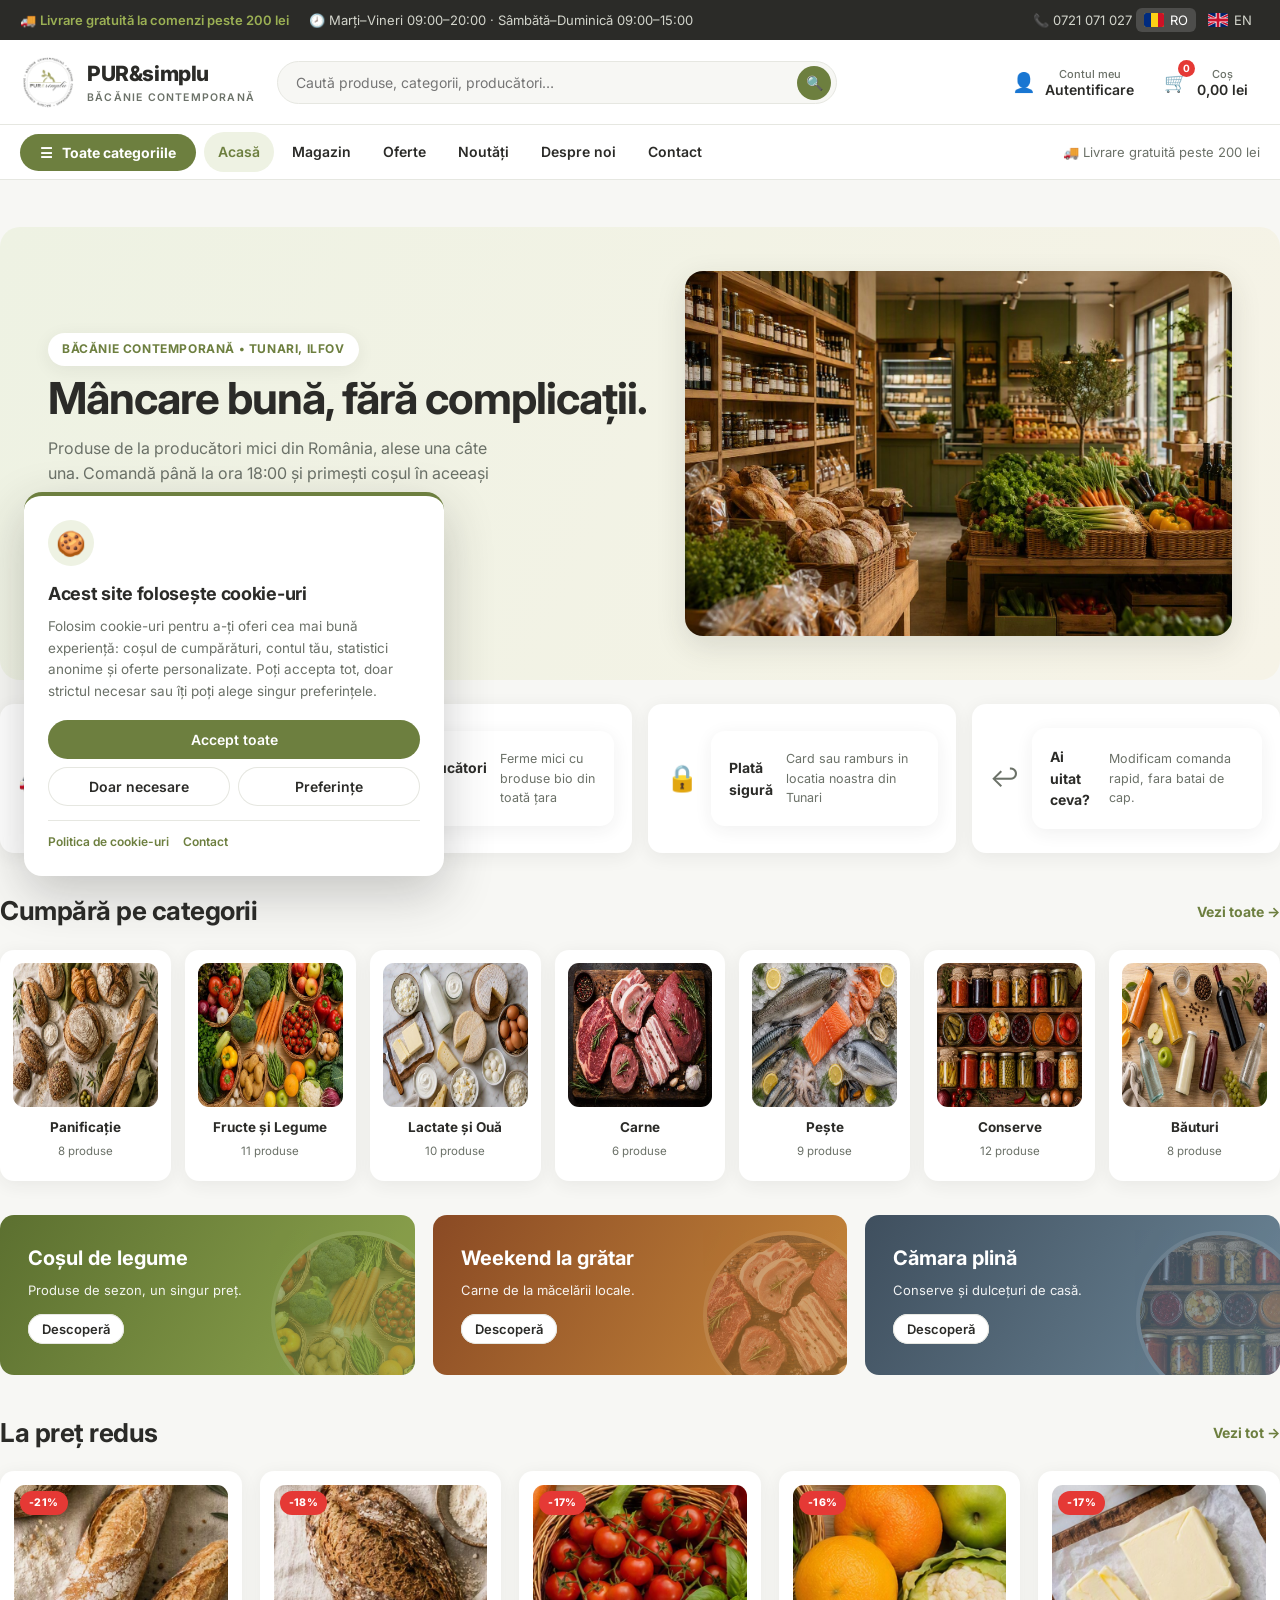
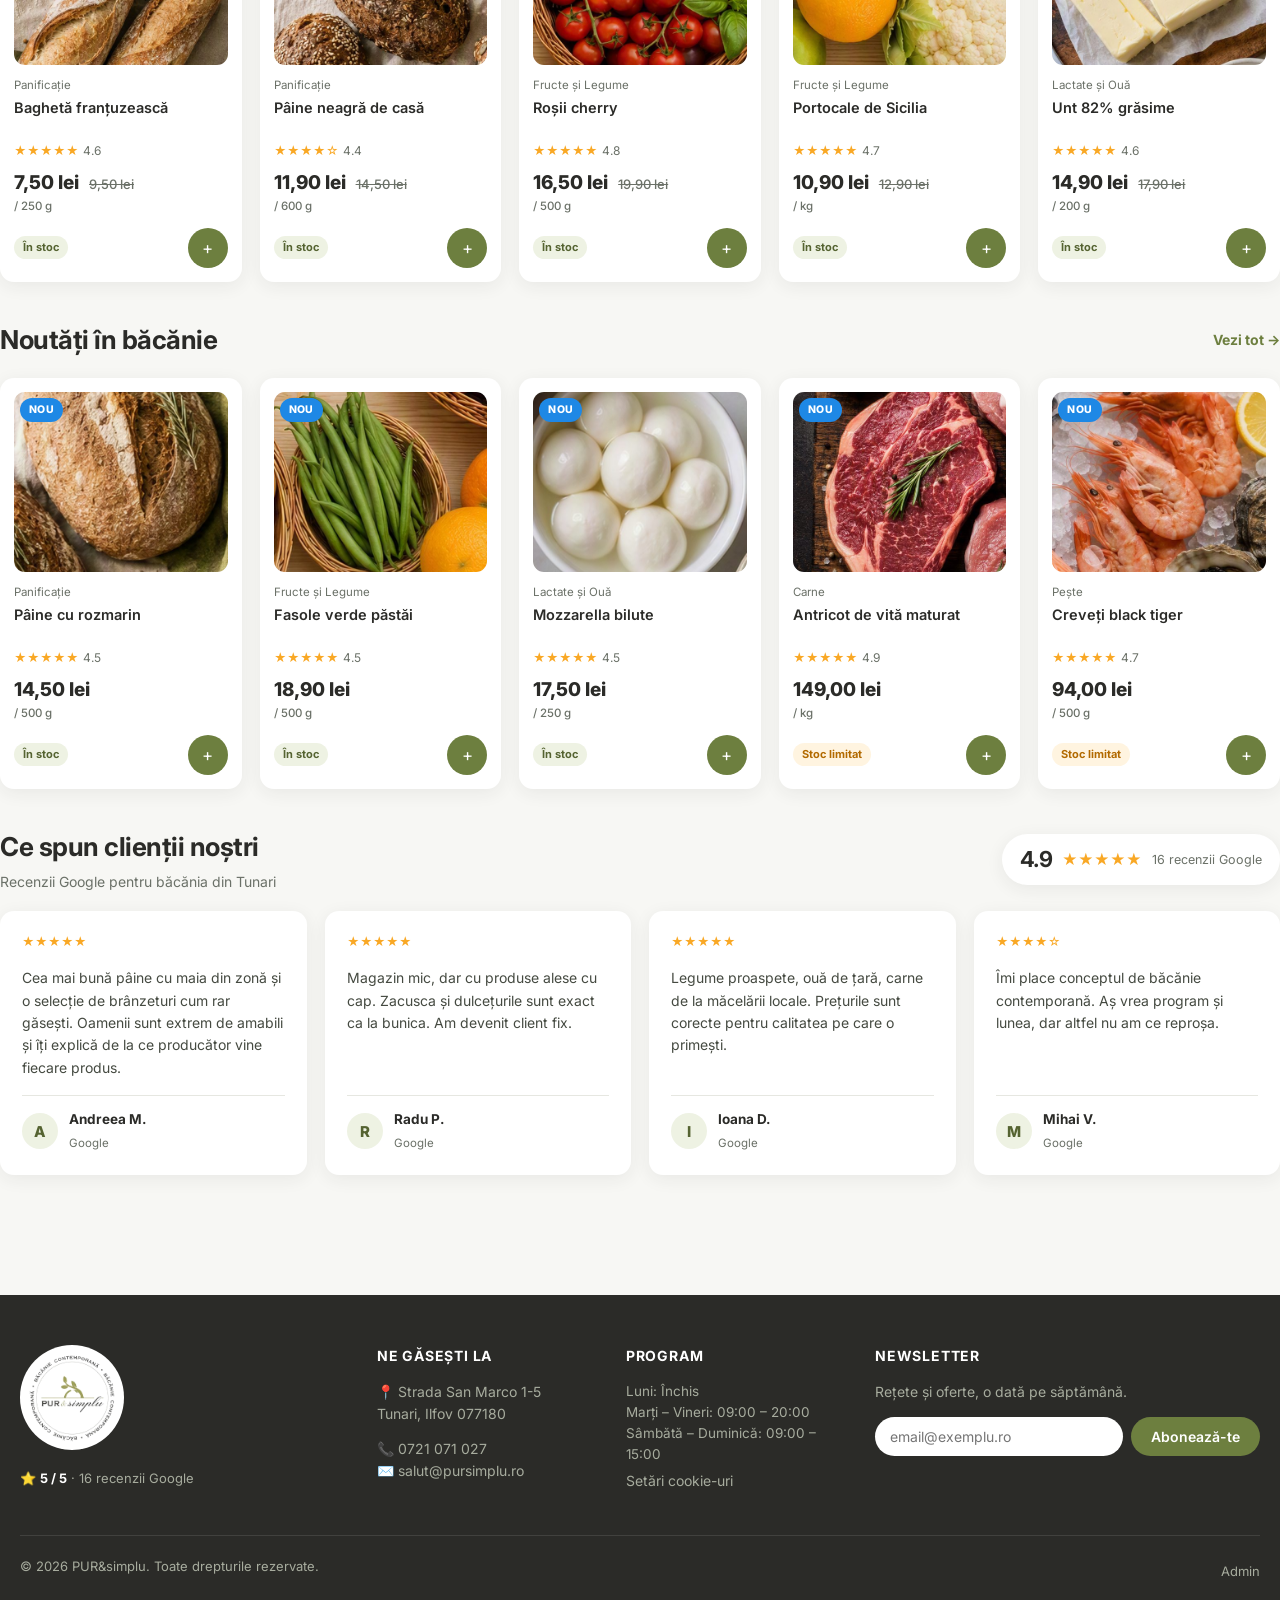
==== index.html @ e945bda8 "Add files via upload" ====
<!DOCTYPE html>
<html lang="ro">
<head>
<meta charset="UTF-8">
<meta name="viewport" content="width=device-width, initial-scale=1">
<title>PUR&simplu – Băcănie Contemporană | Tunari, Ilfov</title>
<meta name="description" content="PUR&simplu – băcănie contemporană din Tunari, Ilfov. Produse de la producători mici din România, livrate proaspăt în aceeași zi.">
<link rel="icon" href="assets/img/logo-sm.png">
<link rel="preconnect" href="https://fonts.googleapis.com">
<link href="https://fonts.googleapis.com/css2?family=Inter:wght@400;500;600;700;800&display=swap" rel="stylesheet">
<link rel="stylesheet" href="assets/css/style.css">
</head>
<body>

<!-- ============ TOPBAR ============ -->
<div class="topbar">
  <div class="container">
    <div class="tb-left">
      <span>🚚 <b data-i18n="tb_ship">Livrare gratuită la comenzi peste 200 lei</b></span>
      <span class="hide-sm">🕗 <span data-i18n="tb_hours">Marți–Vineri 09:00–20:00</span></span>
    </div>
    <div class="lang-switch">
      <span class="hide-sm">📞 <span data-i18n="tb_phone">0721 071 027</span></span>
      <button class="lang-btn active" data-lang="ro" onclick="setLang('ro')"><img class="flag" id="flagRo" alt="RO">RO</button>
      <button class="lang-btn" data-lang="en" onclick="setLang('en')"><img class="flag" id="flagEn" alt="EN">EN</button>
    </div>
  </div>
</div>

<!-- ============ HEADER ============ -->
<header class="site">
  <div class="container head-main">
    <a class="logo" href="#/">
      <img class="mark" src="assets/img/logo.png" alt="PUR&amp;simplu">
      <span>PUR&amp;simplu<small data-i18n="tagline">Băcănie contemporană</small></span>
    </a>
    <div class="search">
      <input id="searchInput" data-i18n-ph="search_ph" placeholder="Caută produse, categorii, producători…">
      <button class="s-ico" onclick="doSearch()">🔍</button>
    </div>
    <div class="head-actions">
      <button class="icon-btn" onclick="openAccount()">
        <span class="ico">👤</span>
        <span><span class="meta" id="accMeta">Contul meu</span><span id="accLabel" data-i18n="login">Autentificare</span></span>
      </button>
      <button class="icon-btn" onclick="toggleCart(true)">
        <span class="ico">🛒</span><span class="badge-count" id="cartCount">0</span>
        <span><span class="meta" data-i18n="cart">Coș</span><span id="cartTotal">0,00 lei</span></span>
      </button>
    </div>
  </div>
  <nav class="nav">
    <div class="container">
      <button class="cat-btn" onclick="toggleMega(event)">☰ <span data-i18n="nav_cats">Toate categoriile</span></button>
      <div class="nav-links">
        <a href="#/" data-i18n="nav_home">Acasă</a>
        <a href="#/shop" data-i18n="nav_shop">Magazin</a>
        <a href="#/shop?tag=sale" data-i18n="nav_offers">Oferte</a>
        <a href="#/shop?tag=new" data-i18n="nav_new">Noutăți</a>
        <a href="#/about" data-i18n="nav_about">Despre noi</a>
        <a href="#/contact" data-i18n="nav_contact">Contact</a>
      </div>
      <span class="free">🚚 <span data-i18n="free_del">Livrare gratuită peste 200 lei</span></span>
    </div>
    <div class="mega hidden" id="megaMenu"></div>
  </nav>
</header>

<!-- ============ MAIN ============ -->
<main id="view"></main>

<!-- ============ FOOTER ============ -->
<footer class="site">
  <div class="container">
    <div class="cols">
      <div>
        <img src="assets/img/logo.png" alt="PUR&amp;simplu" class="foot-logo">

        <p style="font-size:13px">⭐ <b style="color:#fff">5 / 5</b> · 16 <span data-i18n="rev_google">recenzii Google</span></p>
      </div>
      <div>
        <h5 data-i18n="find_us">Ne găsești la</h5>
        <p>📍 Strada San Marco 1-5<br>Tunari, Ilfov 077180</p>
        <p>📞 <a href="tel:0721071027" style="display:inline">0721 071 027</a><br>
           ✉️ <a href="mailto:salut@pursimplu.ro" style="display:inline">salut@pursimplu.ro</a></p>
      </div>
      <div>
        <h5 data-i18n="hours">Program</h5>
        <div id="footHours" style="font-size:13.5px"></div>
        <span><a href="javascript:ckOpen()" data-i18n="ck_manage">Setări cookie-uri</a>
      </div>
      <div>
        <h5 data-i18n="foot_news">Newsletter</h5>
        <p data-i18n="foot_news_p">Rețete și oferte, o dată pe săptămână.</p>
        <div class="news">
          <input id="newsEmail" placeholder="email@exemplu.ro">
          <button class="btn btn-primary" onclick="toast(LANG==='ro'?'Mulțumim! Te-ai abonat.':'Thanks! You are subscribed.','ok')" data-i18n="subscribe">Abonează-te</button>
        </div>
      </div>
    </div>
    <div class="f-bottom">
      <span>© 2026 PUR&amp;simplu. <span data-i18n="rights">Toate drepturile rezervate.</span></span>
      
       <a href="admin.html" data-i18n="admin">Admin</a>
    </div>
  </div>
</footer>

<!-- ============ CART DRAWER ============ -->
<div class="overlay" id="overlay" onclick="toggleCart(false)"></div>
<aside class="drawer" id="cartDrawer">
  <header>
    <h3 data-i18n="cart_title">Coșul tău</h3>
    <button class="x" style="position:static" onclick="toggleCart(false)">✕</button>
  </header>
  <div class="body" id="cartBody"></div>
  <div class="foot" id="cartFoot"></div>
</aside>

<!-- ============ AUTH MODAL ============ -->
<div class="modal" id="authModal">
  <div class="overlay on" onclick="closeAuth()"></div>
  <div class="box">
    <button class="x" onclick="closeAuth()">✕</button>
    <div class="tabs">
      <button id="tabLogin" class="active" onclick="authTab('login')" data-i18n="tab_login">Autentificare</button>
      <button id="tabReg" onclick="authTab('reg')" data-i18n="tab_reg">Cont nou</button>
    </div>
    <div id="authLogin">
      <h3 data-i18n="login_t">Bine ai revenit</h3>
      <p class="sub" data-i18n="login_s">Autentifică-te ca să vezi comenzile.</p>
      <div class="field"><label data-i18n="email">Email</label><input class="inp" id="liEmail" type="email" placeholder="ana@exemplu.ro"></div>
      <div class="field"><label data-i18n="pass">Parolă</label><input class="inp" id="liPass" type="password" placeholder="••••••••"></div>
      <button class="btn btn-primary btn-block" onclick="doLogin()" data-i18n="do_login">Intră în cont</button>
      <div class="hint" data-i18n="demo_hint"></div>
    </div>
    <div id="authReg" class="hidden">
      <h3 data-i18n="reg_t">Cont nou</h3>
      <p class="sub" data-i18n="reg_s">Îți creăm contul în 10 secunde.</p>
      <div class="field"><label data-i18n="name">Nume complet</label><input class="inp" id="rgName"></div>
      <div class="field"><label data-i18n="email">Email</label><input class="inp" id="rgEmail" type="email"></div>
      <div class="grid2">
        <div class="field"><label data-i18n="phone">Telefon</label><input class="inp" id="rgPhone"></div>
        <div class="field"><label data-i18n="pass">Parolă</label><input class="inp" id="rgPass" type="password"></div>
      </div>
      <div class="field"><label data-i18n="address">Adresă completă</label><input class="inp" id="rgAddr"></div>
      <button class="btn btn-primary btn-block" onclick="doRegister()" data-i18n="do_reg">Creează cont</button>
    </div>
  </div>
</div>

<!-- ============ COOKIE CONSENT (GDPR) ============ -->
<div class="cookie-card" id="cookieCard">
  <div class="ck-ico">🍪</div>
  <h4 data-i18n="ck_title">Acest site folosește cookie-uri</h4>
  <p data-i18n="ck_text">Folosim cookie-uri pentru a-ți oferi cea mai bună experiență.</p>
  <div class="ck-actions">
    <button class="btn btn-primary btn-block" onclick="ckAcceptAll()" data-i18n="ck_accept">Accept toate</button>
    <div class="ck-row">
      <button class="btn btn-outline" onclick="ckRejectAll()" data-i18n="ck_reject">Doar necesare</button>
      <button class="btn btn-outline" onclick="ckPrefs()" data-i18n="ck_settings">Preferințe</button>
    </div>
  </div>
  <div class="ck-links">
    <a href="#/about" data-i18n="ck_policy">Politica de cookie-uri</a>
    <a href="#/contact" data-i18n="contact_us">Contact</a>
  </div>
</div>

<div class="ck-prefs" id="ckPrefs">
  <div class="ck-ico">⚙️</div>
  <h4 data-i18n="ck_settings">Preferințe</h4>
  <p data-i18n="ck_text"></p>
  <div class="ck-opt">
    <div><b data-i18n="ck_nec">Strict necesare</b><p data-i18n="ck_nec_d"></p></div>
    <span class="ck-always" data-i18n="ck_always">Mereu active</span>
  </div>
  <div class="ck-opt">
    <div><b data-i18n="ck_ana">Analitice</b><p data-i18n="ck_ana_d"></p></div>
    <label class="sw"><input type="checkbox" id="ckAna"><i></i></label>
  </div>
  <div class="ck-opt">
    <div><b data-i18n="ck_mkt">Marketing</b><p data-i18n="ck_mkt_d"></p></div>
    <label class="sw"><input type="checkbox" id="ckMkt"><i></i></label>
  </div>
  <div class="ck-actions" style="margin-top:18px">
    <button class="btn btn-primary btn-block" onclick="ckSavePrefs()" data-i18n="ck_save">Salvează preferințele</button>
    <div class="ck-row">
      <button class="btn btn-outline" onclick="ckRejectAll()" data-i18n="ck_reject">Doar necesare</button>
      <button class="btn btn-outline" onclick="ckAcceptAll()" data-i18n="ck_accept">Accept toate</button>
    </div>
  </div>
</div>

<button class="ck-fab" id="ckFab" onclick="ckOpen()" title="Setări cookie-uri">🍪</button>

<div class="toast-wrap" id="toasts"></div>

<script src="assets/js/data.js"></script>
<script src="assets/js/i18n.js"></script>
<script src="assets/js/app.js"></script>
</body>
</html>
---- assets/css/style.css ----
/* ===== PUR&simplu – Băcănie Contemporană ===== */
:root{
  --green:#6d7f3f; --green-d:#556331; --green-l:#eef2e3;
  --lime:#9bb054; --amber:#f9a825; --red:#e53935; --blue:#1e88e5;
  --ink:#2b2b28; --muted:#6b7168; --line:#e6e7e1; --bg:#f7f7f4; --white:#fff;
  --radius:14px; --shadow:0 4px 18px rgba(43,43,40,.07);
  --shadow-h:0 10px 30px rgba(43,43,40,.13);
  --ff:'Inter',-apple-system,'Segoe UI',Roboto,Arial,sans-serif;
}
*{box-sizing:border-box}
html,body{margin:0;padding:0}
body{font-family:var(--ff);color:var(--ink);background:var(--bg);font-size:15px;line-height:1.55}
a{color:inherit;text-decoration:none}
img{max-width:100%}
button,input,select,textarea{font-family:inherit;font-size:14px}
.container{max-width:1280px;margin:0 auto;padding:0 20px}
.hidden{display:none !important}

/* ---------- Buttons ---------- */
.btn{display:inline-flex;align-items:center;justify-content:center;gap:8px;border:0;cursor:pointer;
  padding:11px 20px;border-radius:40px;font-weight:600;font-size:14px;transition:.18s;white-space:nowrap}
.btn-primary{background:var(--green);color:#fff}
.btn-primary:hover{background:var(--green-d)}
.btn-dark{background:var(--ink);color:#fff}
.btn-dark:hover{background:#000}
.btn-outline{background:#fff;color:var(--ink);box-shadow:inset 0 0 0 1px var(--line)}
.btn-outline:hover{box-shadow:inset 0 0 0 1px var(--green);color:var(--green)}
.btn-ghost{background:transparent;color:var(--muted);padding:8px 12px}
.btn-ghost:hover{color:var(--green)}
.btn-danger{background:#fdeaea;color:var(--red)}
.btn-danger:hover{background:var(--red);color:#fff}
.btn-sm{padding:7px 14px;font-size:13px}
.btn-block{width:100%}
.btn:disabled{opacity:.5;cursor:not-allowed}

/* ---------- Topbar ---------- */
.topbar{background:var(--ink);color:#d3d5cc;font-size:13px}
.topbar .container{display:flex;align-items:center;justify-content:space-between;height:40px;gap:16px}
.topbar .tb-left{display:flex;gap:20px;align-items:center}
.topbar b{color:var(--lime);font-weight:600}
.lang-switch{display:flex;gap:4px;align-items:center}
.lang-btn{background:transparent;border:0;color:#d3d5cc;cursor:pointer;padding:4px 8px;border-radius:6px;
  display:flex;align-items:center;gap:6px;font-size:13px}
.lang-btn:hover{background:rgba(255,255,255,.1);color:#fff}
.lang-btn.active{background:rgba(255,255,255,.16);color:#fff}
.flag{width:20px;height:14px;border-radius:2px;display:inline-block;object-fit:cover}
.hide-sm{display:inline}

/* ---------- Header ---------- */
header.site{background:#fff;position:sticky;top:0;z-index:60;box-shadow:0 1px 0 var(--line)}
.head-main{display:flex;align-items:center;gap:22px;height:84px}
.logo{display:flex;align-items:center;gap:11px;font-weight:800;font-size:21px;letter-spacing:-.4px}
.logo img.mark{width:56px;height:56px;border-radius:50%;background:#fff;object-fit:contain;padding:2px}
.logo small{display:block;font-size:10.5px;font-weight:600;color:var(--muted);letter-spacing:1.2px;text-transform:uppercase}
.search{flex:1;position:relative;max-width:560px}
.search input{width:100%;padding:12px 44px 12px 18px;border:1px solid var(--line);border-radius:40px;background:var(--bg);outline:0}
.search input:focus{border-color:var(--green);background:#fff}
.search .s-ico{position:absolute;right:6px;top:5px;width:34px;height:34px;border-radius:50%;background:var(--green);
  color:#fff;border:0;cursor:pointer}
.head-actions{display:flex;align-items:center;gap:6px;margin-left:auto}
.icon-btn{position:relative;background:transparent;border:0;cursor:pointer;padding:9px 12px;border-radius:10px;
  display:flex;align-items:center;gap:9px;color:var(--ink);font-weight:600}
.icon-btn:hover{background:var(--green-l);color:var(--green)}
.icon-btn .ico{font-size:19px}
.badge-count{position:absolute;top:2px;left:26px;background:var(--red);color:#fff;font-size:10px;font-weight:700;
  min-width:17px;height:17px;border-radius:9px;display:grid;place-items:center;padding:0 4px}
.head-actions .meta{font-size:11px;color:var(--muted);font-weight:500;display:block}

/* ---------- Nav ---------- */
.nav{border-top:1px solid var(--line);background:#fff;position:relative}
.nav .container{display:flex;align-items:center;gap:8px;height:54px}
.cat-btn{background:var(--green);color:#fff;border:0;border-radius:40px;padding:10px 20px;font-weight:700;cursor:pointer;
  display:flex;align-items:center;gap:9px}
.nav-links{display:flex;gap:4px;overflow:auto;scrollbar-width:none}
.nav-links::-webkit-scrollbar{display:none}
.nav-links a{padding:9px 14px;border-radius:40px;font-weight:600;color:var(--ink);font-size:14px;white-space:nowrap}
.nav-links a:hover,.nav-links a.active{background:var(--green-l);color:var(--green)}
.nav .free{margin-left:auto;font-size:13px;color:var(--muted);white-space:nowrap}
.mega{position:absolute;left:20px;top:100%;background:#fff;border:1px solid var(--line);border-radius:var(--radius);
  box-shadow:var(--shadow-h);padding:10px;width:300px;z-index:70;margin-top:4px}
.mega a{display:flex;align-items:center;gap:12px;padding:8px 10px;border-radius:10px;font-weight:600}
.mega a:hover{background:var(--green-l);color:var(--green)}
.mega .emo{width:40px;height:40px;border-radius:9px;overflow:hidden;flex:0 0 auto}
.mega .emo img{width:100%;height:100%;object-fit:cover}

/* ---------- Hero ---------- */
.hero{background:linear-gradient(115deg,#eef2e3 0%,#f6f3e7 100%);border-radius:20px;margin-top:22px;
  display:grid;grid-template-columns:1.05fr .95fr;align-items:center;gap:32px;padding:44px 48px}
.hero h1{font-size:44px;line-height:1.1;margin:8px 0 14px;letter-spacing:-1px}
.hero p{color:var(--muted);font-size:16px;max-width:460px;margin:0 0 24px}
.hero .kicker{display:inline-block;background:#fff;color:var(--green);font-weight:700;font-size:12px;
  padding:7px 14px;border-radius:40px;letter-spacing:.6px;text-transform:uppercase;box-shadow:var(--shadow)}
.hero-art img{width:100%;border-radius:18px;box-shadow:var(--shadow-h);display:block;object-fit:cover;aspect-ratio:3/2}
.usp{display:grid;grid-template-columns:repeat(4,1fr);gap:16px;margin:24px 0}
.usp div{background:#fff;border-radius:var(--radius);padding:18px;display:flex;gap:13px;align-items:center;box-shadow:var(--shadow)}
.usp .e{font-size:26px}
.usp b{display:block;font-size:14px}
.usp span{font-size:12.5px;color:var(--muted)}

/* ---------- Sections ---------- */
.sec-head{display:flex;align-items:center;justify-content:space-between;gap:16px;margin:38px 0 18px;flex-wrap:wrap}
.sec-head h2{font-size:26px;margin:0;letter-spacing:-.5px}
.sec-head a{color:var(--green);font-weight:700;font-size:14px}
.cat-grid{display:grid;grid-template-columns:repeat(7,1fr);gap:14px}
.cat-card{background:#fff;border-radius:var(--radius);padding:12px 12px 18px;text-align:center;box-shadow:var(--shadow);
  cursor:pointer;transition:.18s;border:1px solid transparent}
.cat-card:hover{transform:translateY(-4px);box-shadow:var(--shadow-h);border-color:var(--lime)}
.cat-card .e{display:block;width:100%;aspect-ratio:1;border-radius:11px;overflow:hidden;margin-bottom:10px}
.cat-card .e img{width:100%;height:100%;object-fit:cover;transition:.35s}
.cat-card:hover .e img{transform:scale(1.07)}
.cat-card b{font-size:13.5px;display:block}
.cat-card span{font-size:11.5px;color:var(--muted)}

/* ---------- Product cards ---------- */
.prod-grid{display:grid;grid-template-columns:repeat(5,1fr);gap:18px}
.prod{background:#fff;border-radius:var(--radius);padding:14px;box-shadow:var(--shadow);position:relative;
  display:flex;flex-direction:column;transition:.18s}
.prod:hover{box-shadow:var(--shadow-h);transform:translateY(-3px)}
.prod .thumb{border-radius:11px;height:180px;overflow:hidden;margin-bottom:12px;cursor:pointer;background:var(--bg)}
.prod .thumb img{width:100%;height:100%;object-fit:cover;transition:.35s}
.prod:hover .thumb img{transform:scale(1.06)}
.prod .tag{position:absolute;top:20px;left:20px;font-size:10.5px;font-weight:800;padding:4px 9px;border-radius:30px;
  text-transform:uppercase;letter-spacing:.4px;color:#fff;z-index:2}
.tag.sale{background:var(--red)}.tag.new{background:var(--blue)}.tag.bio{background:var(--green)}
.prod .cat-lbl{font-size:11.5px;color:var(--muted)}
.prod h3{font-size:14.5px;margin:3px 0 6px;font-weight:600;line-height:1.35;cursor:pointer;min-height:38px}
.prod h3:hover{color:var(--green)}
.stars{color:var(--amber);font-size:12px;margin-bottom:8px}
.stars span{color:var(--muted);margin-left:4px}
.price{font-size:19px;font-weight:800;color:var(--ink)}
.price .old{font-size:13px;color:var(--muted);text-decoration:line-through;font-weight:500;margin-left:6px}
.price .unit{font-size:11.5px;color:var(--muted);font-weight:500}
.prod .row{display:flex;align-items:center;justify-content:space-between;gap:10px;margin-top:auto;padding-top:12px}
.stock-pill{font-size:11px;font-weight:700;padding:3px 9px;border-radius:20px}
.st-in{background:var(--green-l);color:var(--green-d)}
.st-low{background:#fff4e0;color:#b26a00}
.st-out{background:#fdeaea;color:var(--red)}
.add-btn{width:40px;height:40px;border-radius:50%;background:var(--green);color:#fff;border:0;cursor:pointer;font-size:17px;
  display:grid;place-items:center;transition:.18s;flex:0 0 auto}
.add-btn:hover{background:var(--green-d);transform:scale(1.08)}
.add-btn:disabled{background:#d7dbd2;cursor:not-allowed;transform:none}

/* ---------- Banner strip ---------- */
.banners{display:grid;grid-template-columns:repeat(3,1fr);gap:18px;margin-top:34px}
.bann{border-radius:var(--radius);padding:28px;color:#fff;position:relative;overflow:hidden;min-height:160px}
.bann h4{margin:0 0 6px;font-size:20px}
.bann p{margin:0 0 14px;font-size:13px;opacity:.92}
.bann img.be{position:absolute;right:-26px;bottom:-26px;width:170px;height:170px;object-fit:cover;
  border-radius:50%;opacity:.32;border:4px solid rgba(255,255,255,.3)}
.b1{background:linear-gradient(120deg,#5c7030,#8fa64f)}
.b2{background:linear-gradient(120deg,#8a4a24,#c98a3c)}
.b3{background:linear-gradient(120deg,#3f4f5e,#6d8798)}

/* ---------- Page layout / shop ---------- */
.page{padding:26px 0 60px}
.crumbs{font-size:13px;color:var(--muted);margin:16px 0}
.crumbs a:hover{color:var(--green)}
.shop-layout{display:grid;grid-template-columns:260px 1fr;gap:26px;align-items:start}
.panel{background:#fff;border-radius:var(--radius);box-shadow:var(--shadow);padding:20px}
.panel h4{margin:0 0 14px;font-size:15px}
.filter-list label{display:flex;align-items:center;gap:9px;padding:7px 0;font-size:14px;cursor:pointer;color:#454a41}
.filter-list label:hover{color:var(--green)}
.filter-list input{accent-color:var(--green)}
.toolbar{display:flex;align-items:center;justify-content:space-between;gap:12px;background:#fff;border-radius:var(--radius);
  padding:13px 18px;box-shadow:var(--shadow);margin-bottom:14px;flex-wrap:wrap}
.toolbar select,.inp{padding:9px 12px;border:1px solid var(--line);border-radius:9px;outline:0;background:#fff}
.inp:focus,select:focus{border-color:var(--green)}
.field{margin-bottom:14px}
.field label{display:block;font-size:13px;font-weight:600;margin-bottom:6px}
.field .inp{width:100%}
.grid2{display:grid;grid-template-columns:1fr 1fr;gap:14px}
.grid3{display:grid;grid-template-columns:repeat(3,1fr);gap:14px}
.empty{text-align:center;padding:60px 20px;color:var(--muted)}
.empty .e{font-size:60px;display:block;margin-bottom:12px}
.vch-card{border:2px dashed var(--green);border-radius:14px;padding:18px;text-align:center}

/* active filter chips */
.chips-bar{display:flex;align-items:center;gap:8px;flex-wrap:wrap;margin-bottom:16px}
.cb-lbl{font-size:12.5px;color:var(--muted);font-weight:600}
.fchip{background:var(--green-l);color:var(--green-d);border:0;border-radius:30px;padding:6px 12px;font-size:12.5px;
  font-weight:700;cursor:pointer;display:inline-flex;align-items:center;gap:7px;transition:.15s}
.fchip:hover{background:var(--green);color:#fff}
.fchip i{font-style:normal;font-size:11px;opacity:.75}
.fchip.clear{background:transparent;color:var(--muted);box-shadow:inset 0 0 0 1px var(--line)}
.fchip.clear:hover{color:var(--red);box-shadow:inset 0 0 0 1px var(--red)}

/* ---------- Drawer (cart) ---------- */
.overlay{position:fixed;inset:0;background:rgba(43,43,40,.45);z-index:155;opacity:0;pointer-events:none;transition:.25s}
.overlay.on{opacity:1;pointer-events:auto}
.drawer{position:fixed;top:0;right:0;height:100%;width:420px;max-width:92vw;background:#fff;z-index:160;
  transform:translateX(102%);transition:.28s cubic-bezier(.4,0,.2,1);display:flex;flex-direction:column}
.drawer.on{transform:none}
.drawer header{padding:18px 20px;border-bottom:1px solid var(--line);display:flex;align-items:center;justify-content:space-between}
.drawer header h3{margin:0;font-size:18px}
.drawer .body{flex:1;overflow:auto;padding:16px 20px}
.drawer .foot{border-top:1px solid var(--line);padding:18px 20px;background:#fff}
.ci{display:flex;gap:12px;padding:12px 0;border-bottom:1px solid var(--line)}
.ci .th{width:60px;height:60px;border-radius:10px;overflow:hidden;flex:0 0 auto;background:var(--bg)}
.ci .th img{width:100%;height:100%;object-fit:cover}
.ci b{font-size:14px;font-weight:600;display:block}
.ci .p{color:var(--green-d);font-weight:700;font-size:14px}
.qty{display:inline-flex;align-items:center;border:1px solid var(--line);border-radius:30px;overflow:hidden}
.qty button{width:28px;height:28px;border:0;background:#fff;cursor:pointer;color:var(--ink);font-size:15px}
.qty button:hover{background:var(--green-l);color:var(--green)}
.qty span{width:30px;text-align:center;font-weight:700;font-size:13px}
.sum-row{display:flex;justify-content:space-between;padding:5px 0;font-size:14px;color:var(--muted)}
.sum-row.total{font-size:19px;font-weight:800;color:var(--ink);border-top:1px solid var(--line);margin-top:8px;padding-top:12px}
.sum-row.disc{color:var(--green);font-weight:600}
.voucher-box{display:flex;gap:8px;margin-bottom:12px}
.voucher-box .inp{flex:1;text-transform:uppercase}
.vch-on{background:var(--green-l);color:var(--green-d);padding:9px 13px;border-radius:9px;font-size:13px;font-weight:600;
  display:flex;justify-content:space-between;align-items:center;margin-bottom:12px;gap:8px}
.vch-on button{background:0;border:0;cursor:pointer;color:var(--red);font-weight:700}

/* ---------- Modal ---------- */
.modal{position:fixed;inset:0;z-index:170;display:none;place-items:center;padding:20px;overflow:auto}
.modal.on{display:grid}
.modal > .overlay{z-index:1;grid-area:1/1}
.modal .box{background:#fff;border-radius:18px;width:100%;max-width:460px;padding:28px;box-shadow:var(--shadow-h);
  position:relative;z-index:2;grid-area:1/1;justify-self:center;align-self:center;margin:auto}
.modal .box.wide{max-width:820px}
.modal .box h3{margin:0 0 4px;font-size:22px}
.modal .box .sub{color:var(--muted);font-size:13.5px;margin-bottom:20px}
.x{position:absolute;top:14px;right:14px;background:var(--bg);border:0;width:32px;height:32px;border-radius:50%;cursor:pointer;font-size:15px;z-index:3}
.tabs{display:flex;gap:6px;background:var(--bg);padding:5px;border-radius:40px;margin-bottom:20px}
.tabs button{flex:1;border:0;background:transparent;padding:9px;border-radius:40px;cursor:pointer;font-weight:700;color:var(--muted)}
.tabs button.active{background:#fff;color:var(--green);box-shadow:var(--shadow)}
.hint{font-size:12.5px;color:var(--muted);background:var(--bg);padding:10px 12px;border-radius:9px;margin-top:14px}

/* ---------- Tables ---------- */
table.tb{width:100%;border-collapse:collapse;font-size:13.5px}
table.tb th{text-align:left;padding:11px 12px;color:var(--muted);font-size:11.5px;text-transform:uppercase;letter-spacing:.5px;
  border-bottom:1px solid var(--line);white-space:nowrap}
table.tb td{padding:12px;border-bottom:1px solid var(--line);vertical-align:middle}
table.tb tr:hover td{background:#fafbf8}
.chip{font-size:11.5px;font-weight:700;padding:4px 11px;border-radius:30px;display:inline-block;white-space:nowrap}
.c-new{background:#e3f2fd;color:#1565c0}
.c-prep{background:#fff4e0;color:#b26a00}
.c-ship{background:#ede7f6;color:#5e35b1}
.c-done{background:var(--green-l);color:var(--green-d)}
.c-cancel{background:#fdeaea;color:var(--red)}
.tbl-scroll{overflow-x:auto}
.mini-thumbs{display:inline-flex;gap:3px;vertical-align:middle}
.mini-thumbs img{width:28px;height:28px;border-radius:6px;object-fit:cover;border:1px solid var(--line)}
.row-thumb{display:inline-block;width:34px;height:34px;border-radius:7px;overflow:hidden;vertical-align:middle;margin-right:8px}
.row-thumb img{width:100%;height:100%;object-fit:cover}

/* ---------- Admin ---------- */
.admin-wrap{display:grid;grid-template-columns:238px 1fr;min-height:100vh;background:var(--bg)}
.side{background:var(--ink);color:#b6bbae;padding:22px 14px;position:sticky;top:0;height:100vh;overflow:auto}
.side .brand{display:flex;align-items:center;gap:10px;color:#fff;font-weight:800;font-size:17px;padding:0 8px 20px;
  border-bottom:1px solid rgba(255,255,255,.1);margin-bottom:16px}
.side a{display:flex;align-items:center;gap:11px;padding:11px 13px;border-radius:10px;font-weight:600;font-size:14px;margin-bottom:3px;cursor:pointer}
.side a:hover{background:rgba(255,255,255,.08);color:#fff}
.side a.active{background:var(--green);color:#fff}
.side .sep{font-size:10.5px;text-transform:uppercase;letter-spacing:1px;color:#7d8276;padding:16px 13px 7px}
.admin-main{padding:26px 30px 60px}
.admin-top{display:flex;align-items:center;justify-content:space-between;margin-bottom:24px;gap:16px;flex-wrap:wrap}
.admin-top h1{margin:0;font-size:25px;letter-spacing:-.5px}
.admin-top p{margin:3px 0 0;color:var(--muted);font-size:13.5px}
.stats{display:grid;grid-template-columns:repeat(4,1fr);gap:16px;margin-bottom:24px}
.stat{background:#fff;border-radius:var(--radius);padding:20px;box-shadow:var(--shadow);display:flex;gap:14px;align-items:center}
.stat .e{width:48px;height:48px;border-radius:12px;display:grid;place-items:center;font-size:22px;background:var(--green-l)}
.stat b{display:block;font-size:24px;letter-spacing:-.5px}
.stat span{font-size:12.5px;color:var(--muted)}
.card{background:#fff;border-radius:var(--radius);box-shadow:var(--shadow);padding:20px;margin-bottom:20px}
.card .ch{display:flex;align-items:center;justify-content:space-between;margin-bottom:14px;gap:12px;flex-wrap:wrap}
.card .ch h3{margin:0;font-size:17px}
.mini-in{padding:8px 12px;border:1px solid var(--line);border-radius:9px;outline:0;min-width:200px}
.bars{display:flex;align-items:flex-end;gap:10px;height:170px;padding-top:10px}
.bars div{flex:1;background:linear-gradient(180deg,var(--lime),var(--green));border-radius:7px 7px 0 0;position:relative;min-height:4px}
.bars div span{position:absolute;bottom:-22px;left:0;right:0;text-align:center;font-size:11px;color:var(--muted)}
.bars div i{position:absolute;top:-19px;left:0;right:0;text-align:center;font-size:11px;font-weight:700;font-style:normal}
.oe-thumb{width:40px;height:40px;border-radius:8px;overflow:hidden;display:inline-block;vertical-align:middle;background:var(--bg);flex:0 0 auto}
.oe-thumb img{width:100%;height:100%;object-fit:cover}
.oe-add{display:grid;grid-template-columns:1fr 90px auto;gap:8px;align-items:end;background:var(--bg);
  padding:14px;border-radius:12px;margin-top:14px}

/* ---------- Toast ---------- */
.toast-wrap{position:fixed;bottom:22px;left:50%;transform:translateX(-50%);z-index:200;display:flex;flex-direction:column;gap:9px;align-items:center}
.toast{background:var(--ink);color:#fff;padding:13px 22px;border-radius:40px;box-shadow:var(--shadow-h);font-size:14px;font-weight:600;
  animation:pop .3s ease}
.toast.ok{background:var(--green)}.toast.err{background:var(--red)}
@keyframes pop{from{opacity:0;transform:translateY(14px)}to{opacity:1;transform:none}}

/* ---------- Product detail ---------- */
.pd{display:grid;grid-template-columns:1fr 1fr;gap:34px;background:#fff;border-radius:var(--radius);padding:30px;box-shadow:var(--shadow)}
.pd .big{background:var(--bg);border-radius:var(--radius);height:420px;overflow:hidden}
.pd .big img{width:100%;height:100%;object-fit:cover}
.pd h1{margin:6px 0 10px;font-size:30px;letter-spacing:-.6px}
.pd .pprice{font-size:34px;font-weight:800;color:var(--green-d);margin:16px 0}
.pd .pprice .old{font-size:19px;color:var(--muted);text-decoration:line-through;font-weight:500;margin-left:9px}
.pd .desc{color:var(--muted);line-height:1.7}
.pd .meta-list{margin-top:20px;border-top:1px solid var(--line);padding-top:16px;font-size:13.5px;color:var(--muted)}
.pd .meta-list div{padding:5px 0}

/* ---------- Timeline ---------- */
.tl{display:flex;justify-content:space-between;margin:24px 0;position:relative}
.tl:before{content:'';position:absolute;top:17px;left:6%;right:6%;height:3px;background:var(--line)}
.tl .st{text-align:center;position:relative;z-index:1;flex:1}
.tl .st .dot{width:36px;height:36px;border-radius:50%;background:#fff;border:3px solid var(--line);margin:0 auto 8px;
  display:grid;place-items:center;font-size:15px;color:var(--muted)}
.tl .st.done .dot{border-color:var(--green);background:var(--green);color:#fff}
.tl .st b{font-size:12.5px;display:block}

/* ---------- Reviews ---------- */
.rev-score{display:flex;align-items:center;gap:10px;background:#fff;border-radius:40px;padding:8px 18px;box-shadow:var(--shadow)}
.rev-score b{font-size:22px;letter-spacing:-.5px}
.rev-score > span:last-child{font-size:12.5px;color:var(--muted)}
.rev-grid{display:grid;grid-template-columns:repeat(4,1fr);gap:18px}
.rev{background:#fff;border-radius:var(--radius);box-shadow:var(--shadow);padding:22px;margin:0;display:flex;flex-direction:column}
.rev blockquote{margin:8px 0 16px;font-size:14px;line-height:1.6;color:#454a41;flex:1}
.rev figcaption{display:flex;align-items:center;gap:11px;border-top:1px solid var(--line);padding-top:13px}
.rev .av{width:36px;height:36px;border-radius:50%;background:var(--green-l);color:var(--green-d);
  display:grid;place-items:center;font-weight:800}
.rev figcaption b{display:block;font-size:13.5px}
.rev figcaption small{color:var(--muted);font-size:11.5px}

/* ---------- Contact (panouri egale) ---------- */
.contact-grid{display:grid;grid-template-columns:1fr 1fr;gap:26px;align-items:stretch}
.contact-panel{display:flex;flex-direction:column;height:100%}
.contact-panel .msg-field{flex:1;display:flex;flex-direction:column;margin-bottom:16px}
.contact-panel .msg-field textarea{flex:1;min-height:120px;resize:vertical;width:100%}
.contact-panel .btn{align-self:flex-start}
.contact-panel .map{margin-top:auto}
.info-row{display:flex;gap:13px;padding:11px 0;border-bottom:1px solid var(--line);font-size:14px}
.info-row span:first-child{font-size:19px}
.info-row b{display:block;font-size:12px;color:var(--muted);text-transform:uppercase;letter-spacing:.5px}
.info-row a{color:var(--green);font-weight:600}
.map{width:100%;height:230px;border:0;border-radius:var(--radius);margin-top:16px}

/* ---------- Cookie consent (card compact, colț stânga-jos) ---------- */
.cookie-card{position:fixed;left:24px;bottom:24px;z-index:150;width:420px;max-width:calc(100vw - 32px);
  background:#fff;border-radius:18px;box-shadow:0 18px 50px rgba(43,43,40,.24);padding:24px;
  opacity:0;visibility:hidden;transform:translateY(24px) scale(.97);
  transition:.4s cubic-bezier(.34,1.3,.64,1);border-top:4px solid var(--green)}
.cookie-card.on{opacity:1;visibility:visible;transform:none}
.cookie-card .ck-ico{width:46px;height:46px;border-radius:50%;background:var(--green-l);display:grid;place-items:center;
  font-size:24px;margin-bottom:14px}
.cookie-card h4{margin:0 0 8px;font-size:18px;letter-spacing:-.3px}
.cookie-card p{margin:0 0 18px;font-size:13.5px;color:var(--muted);line-height:1.6}
.cookie-card .ck-actions{display:flex;flex-direction:column;gap:8px}
.cookie-card .ck-row{display:flex;gap:8px}
.cookie-card .ck-row .btn{flex:1}
.ck-links{margin-top:14px;padding-top:12px;border-top:1px solid var(--line);font-size:12px;color:var(--muted);
  display:flex;gap:14px;flex-wrap:wrap}
.ck-links a{color:var(--green);font-weight:600}
.ck-links a:hover{text-decoration:underline}

/* preferences panel (înlocuiește cardul) */
.ck-prefs{position:fixed;left:24px;bottom:24px;z-index:151;width:440px;max-width:calc(100vw - 32px);
  background:#fff;border-radius:18px;box-shadow:0 18px 50px rgba(43,43,40,.26);padding:24px;
  opacity:0;visibility:hidden;transform:translateY(24px) scale(.97);
  transition:.35s cubic-bezier(.34,1.2,.64,1);max-height:calc(100vh - 48px);overflow:auto}
.ck-prefs.on{opacity:1;visibility:visible;transform:none}
.ck-prefs h4{margin:0 0 4px;font-size:18px}
.ck-prefs > p{margin:0 0 16px;font-size:13px;color:var(--muted)}
.ck-opt{display:flex;align-items:flex-start;justify-content:space-between;gap:14px;padding:14px 0;border-top:1px solid var(--line)}
.ck-opt b{font-size:14px;display:block}
.ck-opt p{margin:3px 0 0;font-size:12.5px;color:var(--muted);line-height:1.5}
.ck-always{font-size:11px;font-weight:700;color:var(--green-d);background:var(--green-l);
  padding:5px 11px;border-radius:30px;white-space:nowrap;flex:0 0 auto}
/* switch */
.sw{position:relative;width:46px;height:26px;flex:0 0 auto;cursor:pointer}
.sw input{opacity:0;width:0;height:0;position:absolute}
.sw i{position:absolute;inset:0;background:#d5d8ce;border-radius:30px;transition:.25s}
.sw i:before{content:'';position:absolute;width:20px;height:20px;left:3px;top:3px;background:#fff;border-radius:50%;
  transition:.25s;box-shadow:0 1px 4px rgba(0,0,0,.25)}
.sw input:checked + i{background:var(--green)}
.sw input:checked + i:before{transform:translateX(20px)}

/* floating reopen button */
.ck-fab{position:fixed;left:20px;bottom:20px;z-index:149;width:46px;height:46px;border-radius:50%;background:#fff;
  border:0;box-shadow:var(--shadow-h);cursor:pointer;font-size:21px;display:grid;place-items:center;
  opacity:0;visibility:hidden;transform:scale(.6);transition:.3s}
.ck-fab.on{opacity:1;visibility:visible;transform:none}
.ck-fab:hover{background:var(--green-l)}

/* ---------- Footer ---------- */
footer.site{background:var(--ink);color:#a7ac9e;margin-top:60px;padding:50px 0 24px;font-size:14px}
footer.site .cols{display:grid;grid-template-columns:1.5fr 1fr 1fr 1.3fr;gap:34px}
footer.site h5{color:#fff;font-size:14px;margin:0 0 14px;text-transform:uppercase;letter-spacing:.8px}
footer.site a{display:block;padding:5px 0}
footer.site a:hover{color:var(--lime)}
footer.site .foot-logo{width:104px;background:#fff;border-radius:50%;padding:8px}
footer.site .news{display:flex;gap:8px;margin-top:12px}
footer.site .news input{flex:1;padding:11px 15px;border-radius:40px;border:0;outline:0}
.f-bottom{border-top:1px solid rgba(255,255,255,.1);margin-top:34px;padding-top:20px;display:flex;justify-content:space-between;
  flex-wrap:wrap;gap:12px;font-size:13px}
.f-bottom a{display:inline;color:#a7ac9e}
.f-bottom a:hover{color:var(--lime)}

/* ---------- Responsive ---------- */
@media(max-width:1200px){ .cat-grid{grid-template-columns:repeat(4,1fr)} }
@media(max-width:1100px){
  .prod-grid{grid-template-columns:repeat(3,1fr)}
  .rev-grid{grid-template-columns:repeat(2,1fr)}
  .stats,.usp{grid-template-columns:repeat(2,1fr)}
  .hero{grid-template-columns:1fr;text-align:center;padding:34px 24px}
  .hero p{margin-inline:auto}
  .shop-layout{grid-template-columns:1fr !important}
  .contact-grid{grid-template-columns:1fr}
  .pd{grid-template-columns:1fr}
  .pd .big{height:320px}
  .admin-wrap{grid-template-columns:1fr}
  .side{position:static;height:auto}
  .banners,footer.site .cols,.dash-row{grid-template-columns:1fr !important}
}
@media(max-width:860px){ .hide-sm{display:none} }
@media(max-width:680px){
  .prod-grid,.cat-grid{grid-template-columns:repeat(2,1fr)}
  .rev-grid{grid-template-columns:1fr}
  .head-main{height:auto;flex-wrap:wrap;padding:12px 0;gap:12px}
  .search{order:3;flex-basis:100%;max-width:none}
  .hero h1{font-size:30px}
  .grid2,.grid3{grid-template-columns:1fr}
  .oe-add{grid-template-columns:1fr}
  .admin-main{padding:20px 16px 50px}
  .cookie-card,.ck-prefs{left:12px;right:12px;bottom:12px;width:auto;padding:20px}
}
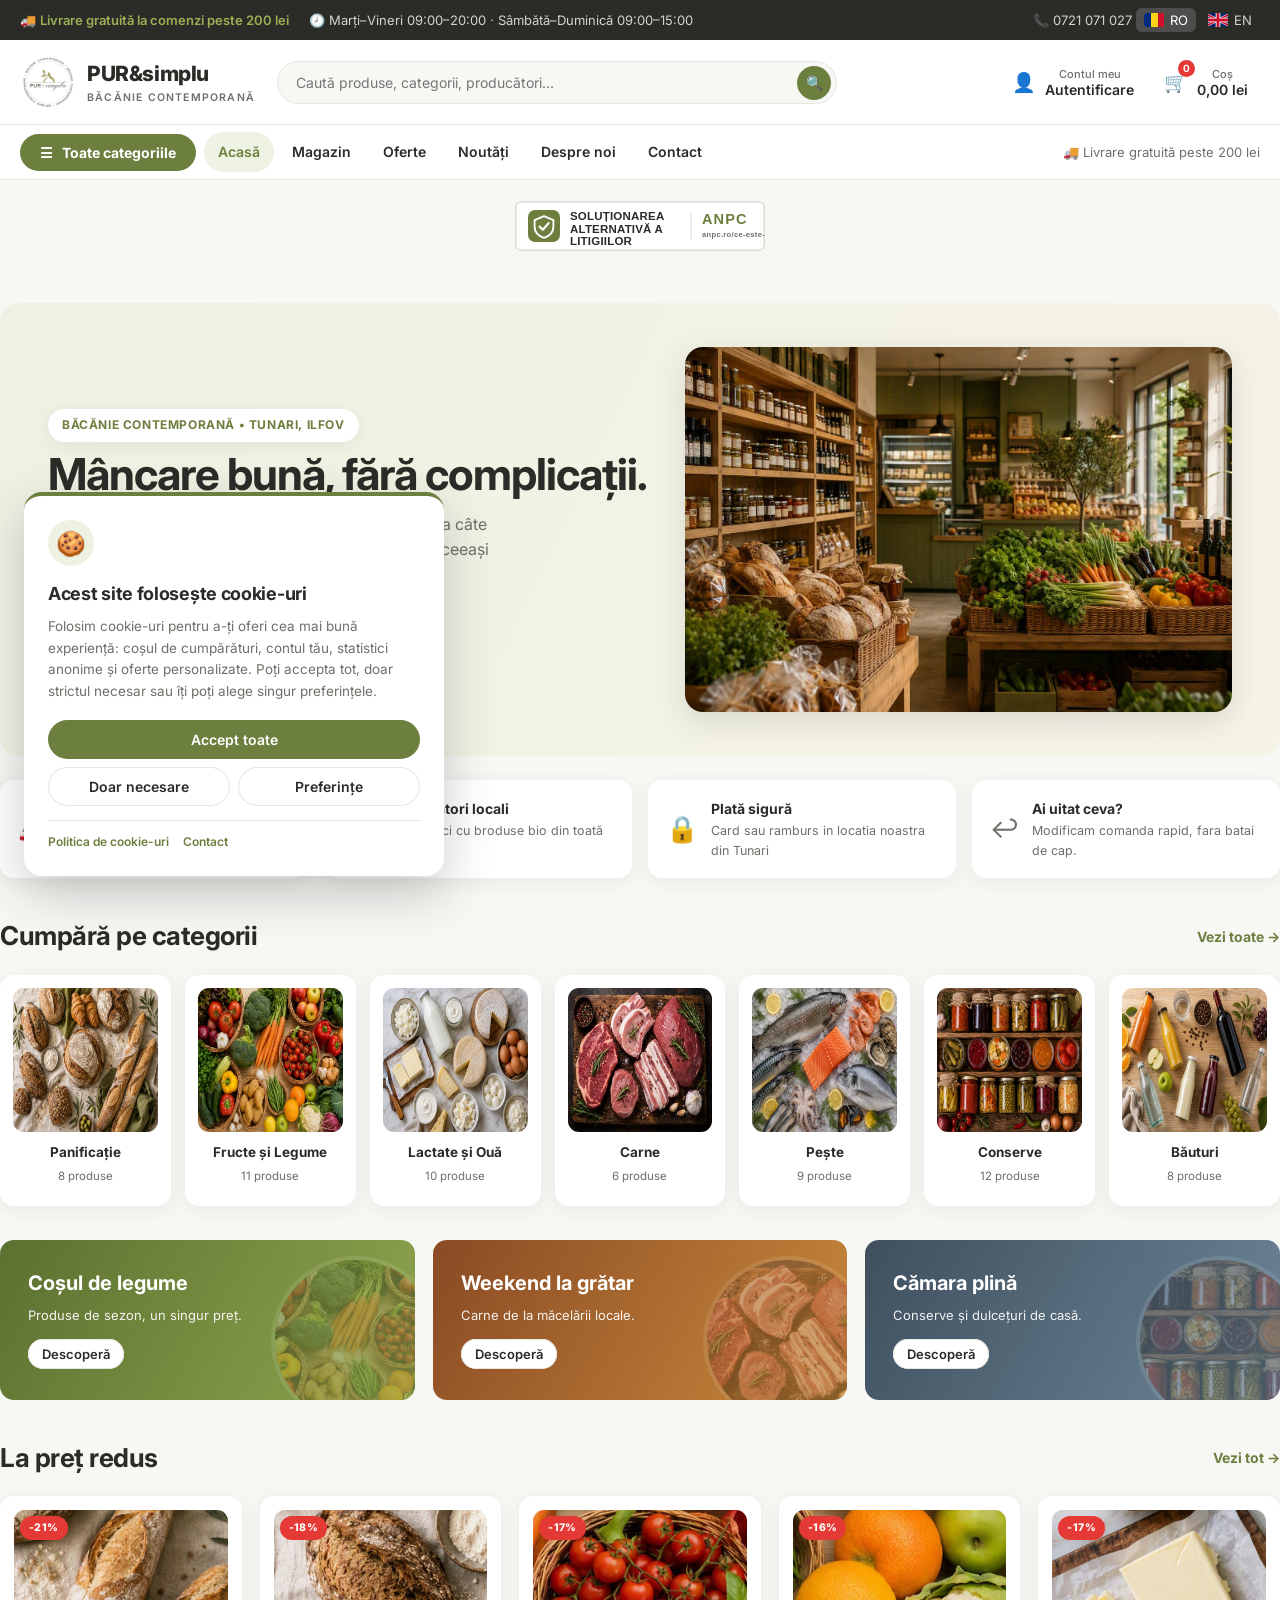
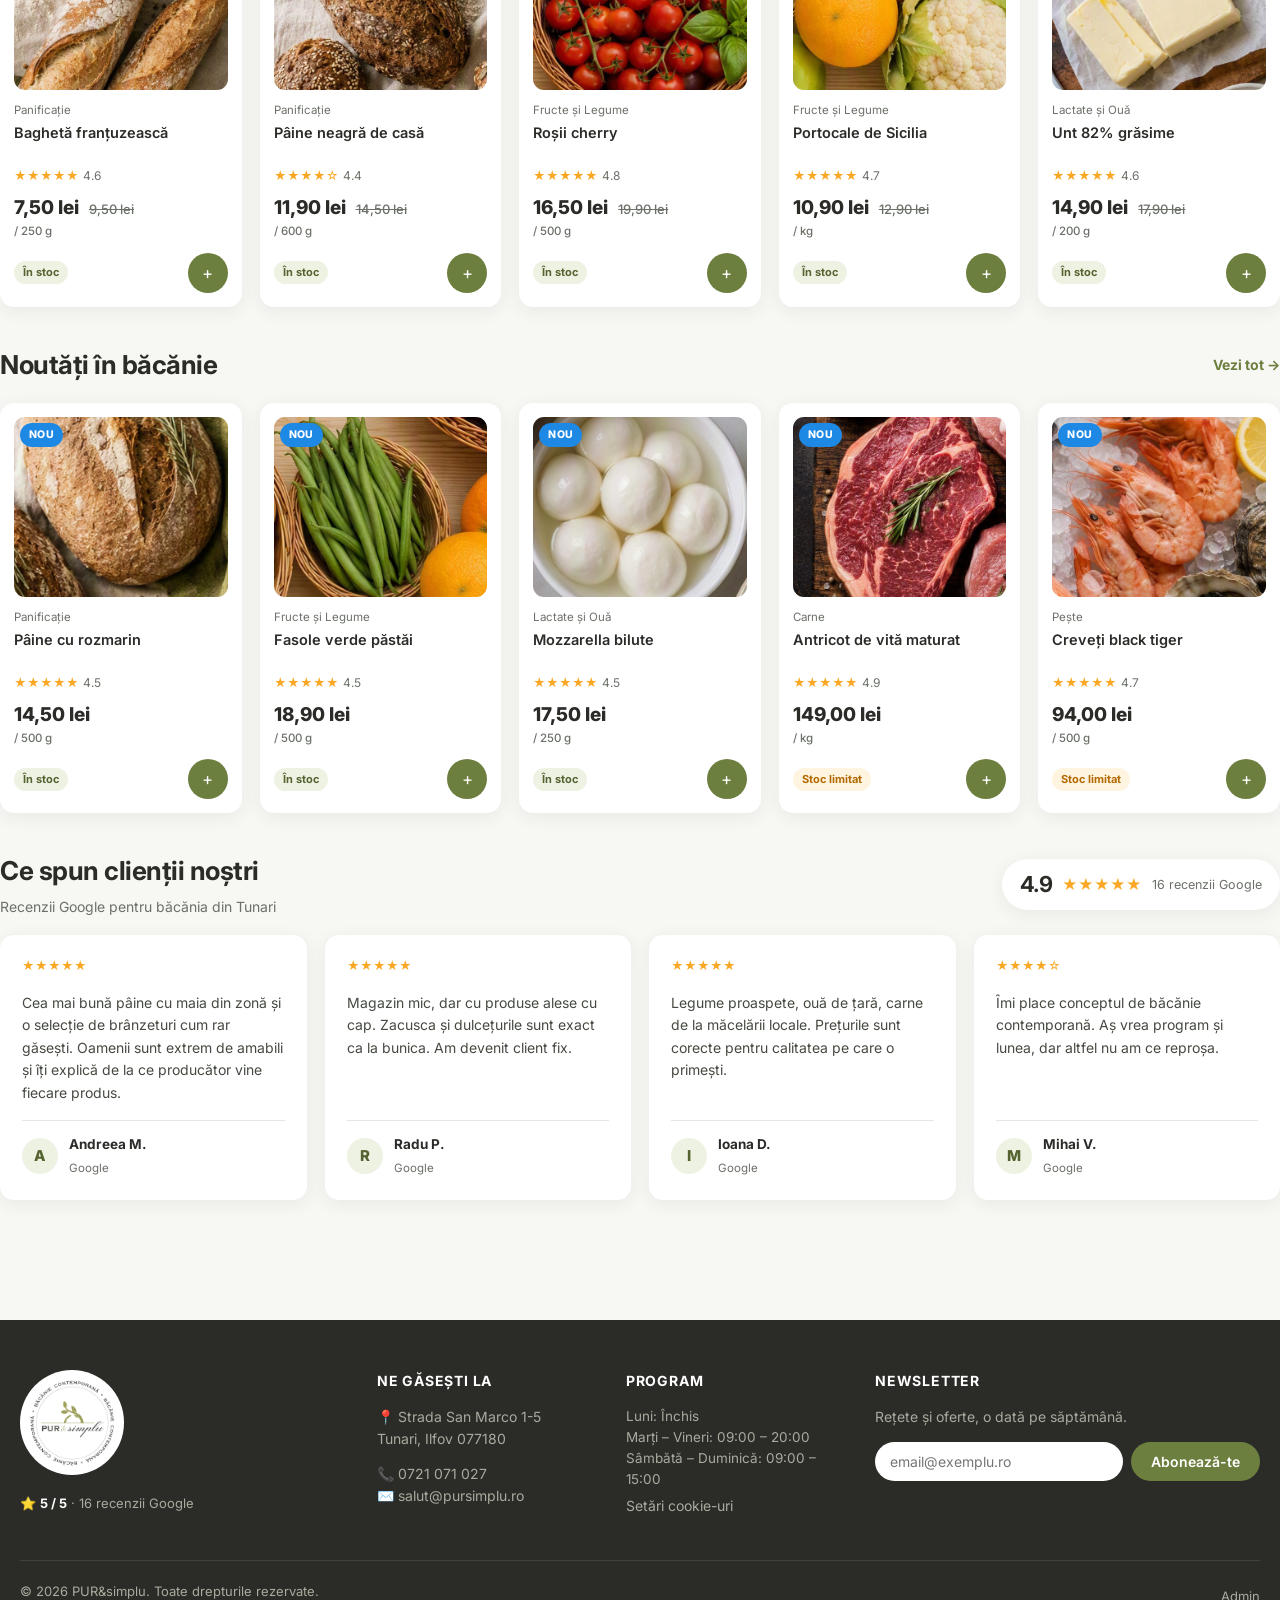
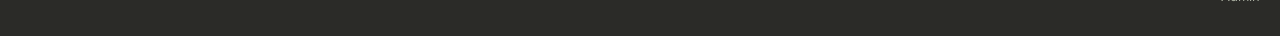
==== commit e5b8bd2a: "Update index.html" ====
--- a/index.html
+++ b/index.html
@@ -63,8 +63,17 @@
       <span class="free">🚚 <span data-i18n="free_del">Livrare gratuită peste 200 lei</span></span>
     </div>
     <div class="mega hidden" id="megaMenu"></div>
-  </nav>
-</header>
+      </nav>
+    </header>
+
+    <div class="container">
+      <div class="legal-bar">
+        <a class="sal-badge" href="https://anpc.ro/ce-este-sal/" target="_blank" rel="noopener noreferrer"
+           title="Soluționarea Alternativă a Litigiilor - ANPC">
+          <img src="assets/img/anpc-sal.svg" alt="Soluționarea Alternativă a Litigiilor - ANPC" width="250" height="50" loading="lazy">
+        </a>
+      </div>
+    </div>
 
 <!-- ============ MAIN ============ -->
 <main id="view"></main>
--- a/assets/css/style.css
+++ b/assets/css/style.css
@@ -418,3 +418,404 @@
   .admin-main{padding:20px 16px 50px}
   .cookie-card,.ck-prefs{left:12px;right:12px;bottom:12px;width:auto;padding:20px}
 }
+/* ==========================================================================
+   PUR&simplu — PATCH MOBIL
+   Se adaugă la FINALUL fișierului assets/css/style.css (nu înlocuiește nimic).
+   ========================================================================== */
+
+/* --- 0. Global: nimic nu mai iese lateral din ecran --- */
+html, body { overflow-x: hidden; max-width: 100%; }
+img, iframe { max-width: 100%; }
+
+/* ==========================================================================
+   TABLETĂ  (≤ 900px)
+   ========================================================================== */
+@media (max-width: 900px){
+  .container{ padding: 0 16px; }
+  .cat-grid{ grid-template-columns: repeat(3, 1fr); }
+  .prod-grid{ grid-template-columns: repeat(3, 1fr); }
+}
+
+/* ==========================================================================
+   MOBIL  (≤ 720px)
+   ========================================================================== */
+@media (max-width: 720px){
+
+  /* ---------- Topbar: compact, pe un singur rând ---------- */
+  .topbar{ font-size: 11.5px; }
+  .topbar .container{ height: auto; padding: 8px 16px; gap: 8px; }
+  .topbar .tb-left{ gap: 8px; flex: 1; min-width: 0; }
+  .topbar .tb-left span{ overflow: hidden; text-overflow: ellipsis; white-space: nowrap; }
+  .lang-btn{ padding: 3px 6px; font-size: 11.5px; }
+  .flag{ width: 17px; height: 12px; }
+
+  /* ---------- Header ---------- */
+  .head-main{
+    height: auto; padding: 12px 0; gap: 10px;
+    display: grid; grid-template-columns: auto 1fr; grid-template-areas: "logo actions" "search search";
+  }
+  .logo{ grid-area: logo; font-size: 17px; gap: 9px; }
+  .logo img.mark{ width: 42px; height: 42px; }
+  .logo small{ font-size: 8.5px; letter-spacing: .8px; }
+  .head-actions{ grid-area: actions; gap: 2px; }
+  .search{ grid-area: search; max-width: none; }
+  .search input{ padding: 11px 42px 11px 16px; font-size: 16px; } /* 16px = fără zoom pe iOS */
+
+  /* butoanele de cont/coș: doar iconițe + badge, textul dispare */
+  .icon-btn{ padding: 8px; gap: 0; }
+  .icon-btn .ico{ font-size: 22px; }
+  .icon-btn > span:not(.ico):not(.badge-count){ display: none; }
+  .badge-count{ top: 0; left: 22px; }
+
+  /* ---------- Navigație: scroll orizontal curat ---------- */
+  .nav .container{
+    height: auto; padding: 10px 16px; gap: 8px;
+    overflow-x: auto; flex-wrap: nowrap; scrollbar-width: none;
+    -webkit-overflow-scrolling: touch;
+  }
+  .nav .container::-webkit-scrollbar{ display: none; }
+  .cat-btn{
+    padding: 9px 16px; font-size: 13px; white-space: nowrap; flex: 0 0 auto;
+    line-height: 1.2;
+  }
+  .nav-links{ flex: 0 0 auto; }
+  .nav-links a{ padding: 8px 12px; font-size: 13.5px; }
+  .nav .free{ display: none; }          /* mesajul e deja în topbar */
+
+  /* meniul de categorii: lățime completă, sub navigație */
+  .mega{ left: 16px; right: 16px; width: auto; }
+
+  /* ---------- Hero ---------- */
+  .hero{ padding: 26px 20px; gap: 22px; border-radius: 16px; margin-top: 16px; }
+  .hero h1{ font-size: 27px; letter-spacing: -.5px; }
+  .hero p{ font-size: 14.5px; margin-bottom: 20px; }
+  .hero .kicker{ font-size: 10.5px; padding: 6px 12px; }
+  .hero .btn{ width: 100%; margin: 0 0 8px 0 !important; }
+
+  /* ---------- Cele 4 avantaje: 2x2, fără overflow ---------- */
+  .usp{ grid-template-columns: 1fr 1fr; gap: 10px; margin: 18px 0; }
+  .usp > div{
+    padding: 14px 12px; gap: 10px; border-radius: 12px;
+    flex-direction: column; align-items: flex-start; text-align: left;
+  }
+  .usp .e{ font-size: 22px; line-height: 1; }
+  .usp b{ font-size: 13px; line-height: 1.3; }
+  .usp span{ font-size: 11.5px; line-height: 1.4; display: block; }
+  .usp > div > div{ min-width: 0; }     /* permite textului să se rupă */
+
+  /* ---------- Titluri de secțiune ---------- */
+  .sec-head{ margin: 28px 0 14px; gap: 10px; }
+  .sec-head h2{ font-size: 21px; }
+  .sec-head a{ font-size: 13px; white-space: nowrap; }
+
+  /* ---------- Categorii & produse ---------- */
+  .cat-grid{ grid-template-columns: repeat(2, 1fr); gap: 10px; }
+  .cat-card{ padding: 10px 10px 14px; }
+  .cat-card b{ font-size: 12.5px; }
+
+  .prod-grid{ grid-template-columns: repeat(2, 1fr); gap: 12px; }
+  .prod{ padding: 10px; }
+  .prod .thumb{ height: 140px; margin-bottom: 9px; }
+  .prod h3{ font-size: 13px; min-height: 34px; }
+  .prod .tag{ top: 15px; left: 15px; font-size: 9.5px; padding: 3px 7px; }
+  .price{ font-size: 16.5px; }
+  .price .old{ font-size: 12px; }
+  .prod .row{ padding-top: 9px; gap: 6px; }
+  .stock-pill{ font-size: 10px; padding: 3px 7px; }
+  .add-btn{ width: 36px; height: 36px; font-size: 16px; }
+
+  /* ---------- Bannere ---------- */
+  .banners{ gap: 12px; margin-top: 24px; }
+  .bann{ padding: 22px; min-height: 140px; }
+  .bann h4{ font-size: 18px; }
+  .bann img.be{ width: 130px; height: 130px; right: -20px; bottom: -20px; }
+
+  /* ---------- Recenzii ---------- */
+  .rev-score{ padding: 7px 14px; }
+  .rev-score b{ font-size: 19px; }
+  .rev{ padding: 18px; }
+  .rev blockquote{ font-size: 13.5px; }
+
+  /* ---------- Magazin: filtre în capul paginii ---------- */
+  .shop-layout{ gap: 16px; }
+  .toolbar{ padding: 11px 14px; font-size: 13px; }
+  .toolbar select{ font-size: 13px; }
+  .chips-bar{ gap: 6px; }
+  .fchip{ font-size: 11.5px; padding: 5px 10px; }
+
+  /* ---------- Pagina de produs ---------- */
+  .pd{ padding: 18px; gap: 20px; }
+  .pd .big{ height: 260px; }
+  .pd h1{ font-size: 23px; }
+  .pd .pprice{ font-size: 27px; margin: 12px 0; }
+
+  /* ---------- Coș (drawer) ---------- */
+  .drawer{ width: 100%; max-width: 100%; }
+
+  /* ---------- Tabele: scroll, nu strivire ---------- */
+  .tbl-scroll{ -webkit-overflow-scrolling: touch; }
+  table.tb{ font-size: 12.5px; min-width: 520px; }
+  table.tb td, table.tb th{ padding: 9px 8px; }
+
+  /* ---------- Contact ---------- */
+  .contact-grid{ gap: 16px; }
+  .map{ height: 200px; }
+
+  /* ---------- Cont / comenzi ---------- */
+  .stats{ grid-template-columns: 1fr 1fr !important; gap: 10px; }
+  .stat{ padding: 14px; gap: 10px; }
+  .stat .e{ width: 38px; height: 38px; font-size: 18px; }
+  .stat b{ font-size: 18px; }
+  .stat span{ font-size: 11px; }
+
+  /* timeline comandă: 2 rânduri, fără linia care iese */
+  .tl{ flex-wrap: wrap; gap: 14px 0; }
+  .tl:before{ display: none; }
+  .tl .st{ flex: 0 0 50%; }
+
+  /* ---------- Panouri & formulare ---------- */
+  .panel{ padding: 16px; }
+  .inp, .field .inp{ font-size: 16px; }   /* fără zoom automat pe iOS */
+  .btn{ padding: 12px 18px; }             /* zone de atins mai generoase */
+
+  /* ---------- Cookies ---------- */
+  .cookie-card, .ck-prefs{ left: 10px; right: 10px; bottom: 10px; width: auto; padding: 18px; }
+  .cookie-card h4, .ck-prefs h4{ font-size: 16.5px; }
+  .cookie-card p{ font-size: 12.5px; margin-bottom: 14px; }
+  .cookie-card .ck-ico, .ck-prefs .ck-ico{ width: 38px; height: 38px; font-size: 20px; margin-bottom: 10px; }
+  .ck-fab{ left: 12px; bottom: 12px; width: 42px; height: 42px; font-size: 19px; }
+
+  /* ---------- Footer ---------- */
+  footer.site{ padding: 34px 0 20px; margin-top: 40px; }
+  footer.site .cols{ grid-template-columns: 1fr !important; gap: 24px; }
+  footer.site .foot-logo{ width: 84px; }
+  .f-bottom{ flex-direction: column; gap: 8px; font-size: 12px; }
+
+  /* ---------- Admin ---------- */
+  .admin-main{ padding: 18px 14px 50px; }
+  .admin-top h1{ font-size: 21px; }
+  .side{ padding: 16px 12px; }
+  .oe-add{ grid-template-columns: 1fr; }
+  .modal{ padding: 12px; }
+  .modal .box, .modal .box.wide{ padding: 20px; border-radius: 14px; }
+}
+
+/* ==========================================================================
+   TELEFOANE MICI  (≤ 400px)
+   ========================================================================== */
+@media (max-width: 400px){
+  .container{ padding: 0 12px; }
+  .logo{ font-size: 15.5px; }
+  .logo img.mark{ width: 36px; height: 36px; }
+  .logo small{ display: none; }
+  .hero h1{ font-size: 24px; }
+  .usp{ grid-template-columns: 1fr; }
+  .usp > div{ flex-direction: row; align-items: center; }
+  .prod .thumb{ height: 120px; }
+  .sec-head h2{ font-size: 19px; }
+}
+/* ==========================================================================
+   PUR&simplu — PATCH MOBIL v2
+   Se adaugă la FINALUL fișierului assets/css/style.css, după patch-ul v1.
+   Repară: cardurile de avantaje (card-în-card) + tot panoul de admin pe mobil.
+   ========================================================================== */
+
+/* ==========================================================================
+   A. FIX GLOBAL — elementele de grilă nu mai împing pagina în lateral
+   ========================================================================== */
+.usp > div, .stats > div, .cat-grid > div, .prod-grid > article,
+.card, .panel, .admin-main, .admin-wrap, .shop-layout > *{ min-width: 0; }
+.tbl-scroll{ max-width: 100%; overflow-x: auto; -webkit-overflow-scrolling: touch; }
+
+/* ==========================================================================
+   B. FIX "CARD ÎN CARD" la cele 4 avantaje
+   Cauza: regula .usp div se aplica şi div-ului interior (titlu + descriere).
+   Soluţie: stilul rămâne doar pe copilul direct, interiorul se resetează.
+   ========================================================================== */
+.usp > div > div{
+  background: none !important;
+  box-shadow: none !important;
+  padding: 0 !important;
+  border-radius: 0 !important;
+  display: block !important;
+  flex: 1 1 auto;
+  min-width: 0;
+}
+.usp > div > div > b{ display: block; margin-bottom: 2px; }
+.usp > div > div > span{ display: block; }
+
+/* ==========================================================================
+   C. AVANTAJE — aşezare curată pe mobil
+   ========================================================================== */
+@media (max-width: 720px){
+  .usp{ grid-template-columns: 1fr 1fr; gap: 10px; margin: 18px 0; }
+  .usp > div{
+    display: flex !important;
+    flex-direction: column !important;
+    align-items: flex-start !important;
+    text-align: left;
+    gap: 8px;
+    padding: 14px 13px;
+    border-radius: 12px;
+  }
+  .usp > div > .e{ font-size: 24px; line-height: 1; }
+  .usp > div > div > b{ font-size: 13px; line-height: 1.3; }
+  .usp > div > div > span{ font-size: 11.5px; line-height: 1.45; }
+}
+@media (max-width: 420px){
+  .usp{ grid-template-columns: 1fr; }
+  .usp > div{ flex-direction: row !important; align-items: center !important; gap: 12px; }
+}
+
+/* ==========================================================================
+   D. ADMIN PE MOBIL — meniul devine bară orizontală sus
+   ========================================================================== */
+@media (max-width: 900px){
+
+  .admin-wrap{ display: block; min-height: 100vh; }
+
+  /* --- meniul lateral devine bară fixă sus, cu scroll orizontal --- */
+  .side{
+    position: sticky; top: 0; z-index: 80;
+    height: auto; width: 100%;
+    display: flex; align-items: center; gap: 6px;
+    padding: 10px 12px;
+    overflow-x: auto; overflow-y: hidden;
+    white-space: nowrap;
+    scrollbar-width: none;
+    box-shadow: 0 2px 12px rgba(0,0,0,.18);
+  }
+  .side::-webkit-scrollbar{ display: none; }
+
+  .side .brand{
+    border: 0; margin: 0 6px 0 0; padding: 0 10px 0 0; font-size: 14px;
+    flex: 0 0 auto; gap: 8px;
+    border-right: 1px solid rgba(255,255,255,.14);
+  }
+  .side .brand img{ width: 30px !important; height: 30px !important; }
+
+  .side .sep{ display: none; }          /* etichetele de grup ocupă prea mult */
+
+  .side a{
+    flex: 0 0 auto; margin: 0;
+    padding: 9px 14px; font-size: 13px; border-radius: 30px;
+    background: rgba(255,255,255,.07);
+  }
+  .side a.active{ background: var(--green); }
+  .side a span.chip{ margin-left: 6px !important; }
+
+  /* --- conţinutul principal --- */
+  .admin-main{ padding: 18px 14px 60px; }
+  .admin-top{ margin-bottom: 18px; }
+  .admin-top h1{ font-size: 22px; }
+  .admin-top p{ font-size: 12.5px; }
+  .admin-top > div:last-child{ width: 100%; flex-wrap: wrap; }
+
+  /* --- statistici: 2 pe rând, fără depăşire --- */
+  .stats{ grid-template-columns: 1fr 1fr !important; gap: 10px; margin-bottom: 18px; }
+  .stat{ padding: 14px 12px; gap: 10px; }
+  .stat .e{ width: 38px; height: 38px; font-size: 18px; flex: 0 0 auto; }
+  .stat > div{ min-width: 0; }
+  .stat b{ font-size: 19px; }
+  .stat span{ font-size: 11px; display: block; line-height: 1.35; }
+
+  /* --- carduri şi grafice --- */
+  .card{ padding: 16px 14px; }
+  .card .ch{ gap: 10px; }
+  .card .ch h3{ font-size: 15.5px; }
+  .dash-row{ grid-template-columns: 1fr !important; }
+  .mini-in{ min-width: 0; width: 100%; }
+  .card .ch > input.mini-in{ width: 100%; }
+  .bars{ height: 140px; }
+
+  /* --- butoanele de filtrare (Toate / Nouă / În preparare…) --- */
+  .card .ch > div:first-child{
+    display: flex; gap: 7px; overflow-x: auto; flex-wrap: nowrap !important;
+    max-width: 100%; padding-bottom: 4px; scrollbar-width: none;
+  }
+  .card .ch > div:first-child::-webkit-scrollbar{ display: none; }
+  .card .ch > div:first-child .btn{ flex: 0 0 auto; }
+
+  /* --- tabele: scroll orizontal propriu, cu indiciu vizual --- */
+  .tbl-scroll{
+    margin: 0 -14px; padding: 0 14px; width: calc(100% + 28px);
+  }
+  table.tb{ min-width: 700px; font-size: 12.5px; }
+  table.tb th{ font-size: 10px; padding: 9px 8px; }
+  table.tb td{ padding: 10px 8px; }
+  .oe-thumb{ width: 34px; height: 34px; }
+  .mini-thumbs img{ width: 24px; height: 24px; }
+  table.tb .btn-sm{ padding: 6px 10px; font-size: 12px; }
+  table.tb select.mini-in{ min-width: 120px !important; font-size: 12.5px; }
+  table.tb input.mini-in{ width: 70px !important; min-width: 0 !important; }
+
+  /* --- pagina Stocuri: coloana de ajustare nu se mai rupe --- */
+  table.tb .qty{ vertical-align: middle; }
+  table.tb .qty + input.mini-in{ margin-left: 6px !important; }
+
+  /* --- ferestre modale (editare produs, comandă, voucher) --- */
+  .modal{ padding: 10px; align-items: start; }
+  .modal .box, .modal .box.wide{
+    max-width: 100%; padding: 20px 16px; border-radius: 14px; margin: 10px auto;
+  }
+  .modal .box h3{ font-size: 18px; padding-right: 36px; }
+  .modal .box .sub{ font-size: 12.5px; margin-bottom: 16px; }
+  .grid2, .grid3{ grid-template-columns: 1fr !important; gap: 12px; }
+  .oe-add{ grid-template-columns: 1fr !important; }
+  .oe-add .btn{ width: 100%; }
+
+  /* butoanele de status din fereastra comenzii */
+  .modal .box > div[style*="flex-wrap"]{ gap: 6px !important; }
+  .modal .box .btn-sm{ font-size: 12px; padding: 7px 12px; }
+
+  /* --- setări --- */
+  .card[style*="max-width"]{ max-width: 100% !important; }
+}
+
+/* --- ecrane foarte mici: statistici pe un singur rând --- */
+@media (max-width: 420px){
+  .stats{ grid-template-columns: 1fr !important; }
+  .stat{ padding: 13px; }
+  .side .brand span, .side .brand{ font-size: 13px; }
+  .admin-top h1{ font-size: 20px; }
+}
+
+/* ==========================================================================
+   E. Ecranul de login al adminului
+   ========================================================================== */
+@media (max-width: 720px){
+  #gate .box{ padding: 24px 18px; }
+  #gate .box img{ width: 96px !important; }
+}
+
+/* ===== Conformitate legală: SAL + date firmă ===== */
+.legal-bar{
+  display:flex; align-items:center; justify-content:center; gap:22px;
+  flex-wrap:wrap; padding:22px 0 4px;
+}
+.sal-badge{ display:inline-block; line-height:0; transition:.2s; border-radius:6px; }
+.sal-badge:hover{ transform:translateY(-2px); box-shadow:0 6px 18px rgba(43,43,40,.14); }
+.sal-badge img{ width:250px; height:50px; display:block; }
+
+.legal-box{
+  background:rgba(255,255,255,.05); border:1px solid rgba(255,255,255,.1);
+  border-radius:12px; padding:18px 20px; margin-top:26px; font-size:12.5px; line-height:1.7;
+}
+.legal-box h6{
+  margin:0 0 10px; font-size:11px; text-transform:uppercase; letter-spacing:1px;
+  color:#fff; font-weight:700;
+}
+.legal-box .lg-grid{ display:grid; grid-template-columns:repeat(auto-fit,minmax(215px,1fr)); gap:6px 26px; }
+.legal-box .lg-grid div span{ color:#8e948a; }
+.legal-box .lg-grid div b{ color:#cfd4c8; font-weight:600; }
+.legal-links{ display:flex; flex-wrap:wrap; gap:8px 18px; margin-top:14px;
+  padding-top:14px; border-top:1px solid rgba(255,255,255,.1); }
+.legal-links a{ display:inline !important; padding:0 !important; font-size:12.5px; }
+
+@media(max-width:720px){
+  .legal-bar{ gap:14px; padding:18px 0 2px; }
+  .sal-badge img{ width:210px; height:42px; }
+  .legal-box{ padding:15px 14px; font-size:12px; }
+  .legal-box .lg-grid{ grid-template-columns:1fr; gap:4px; }
+  .legal-links{ gap:6px 14px; }
+}
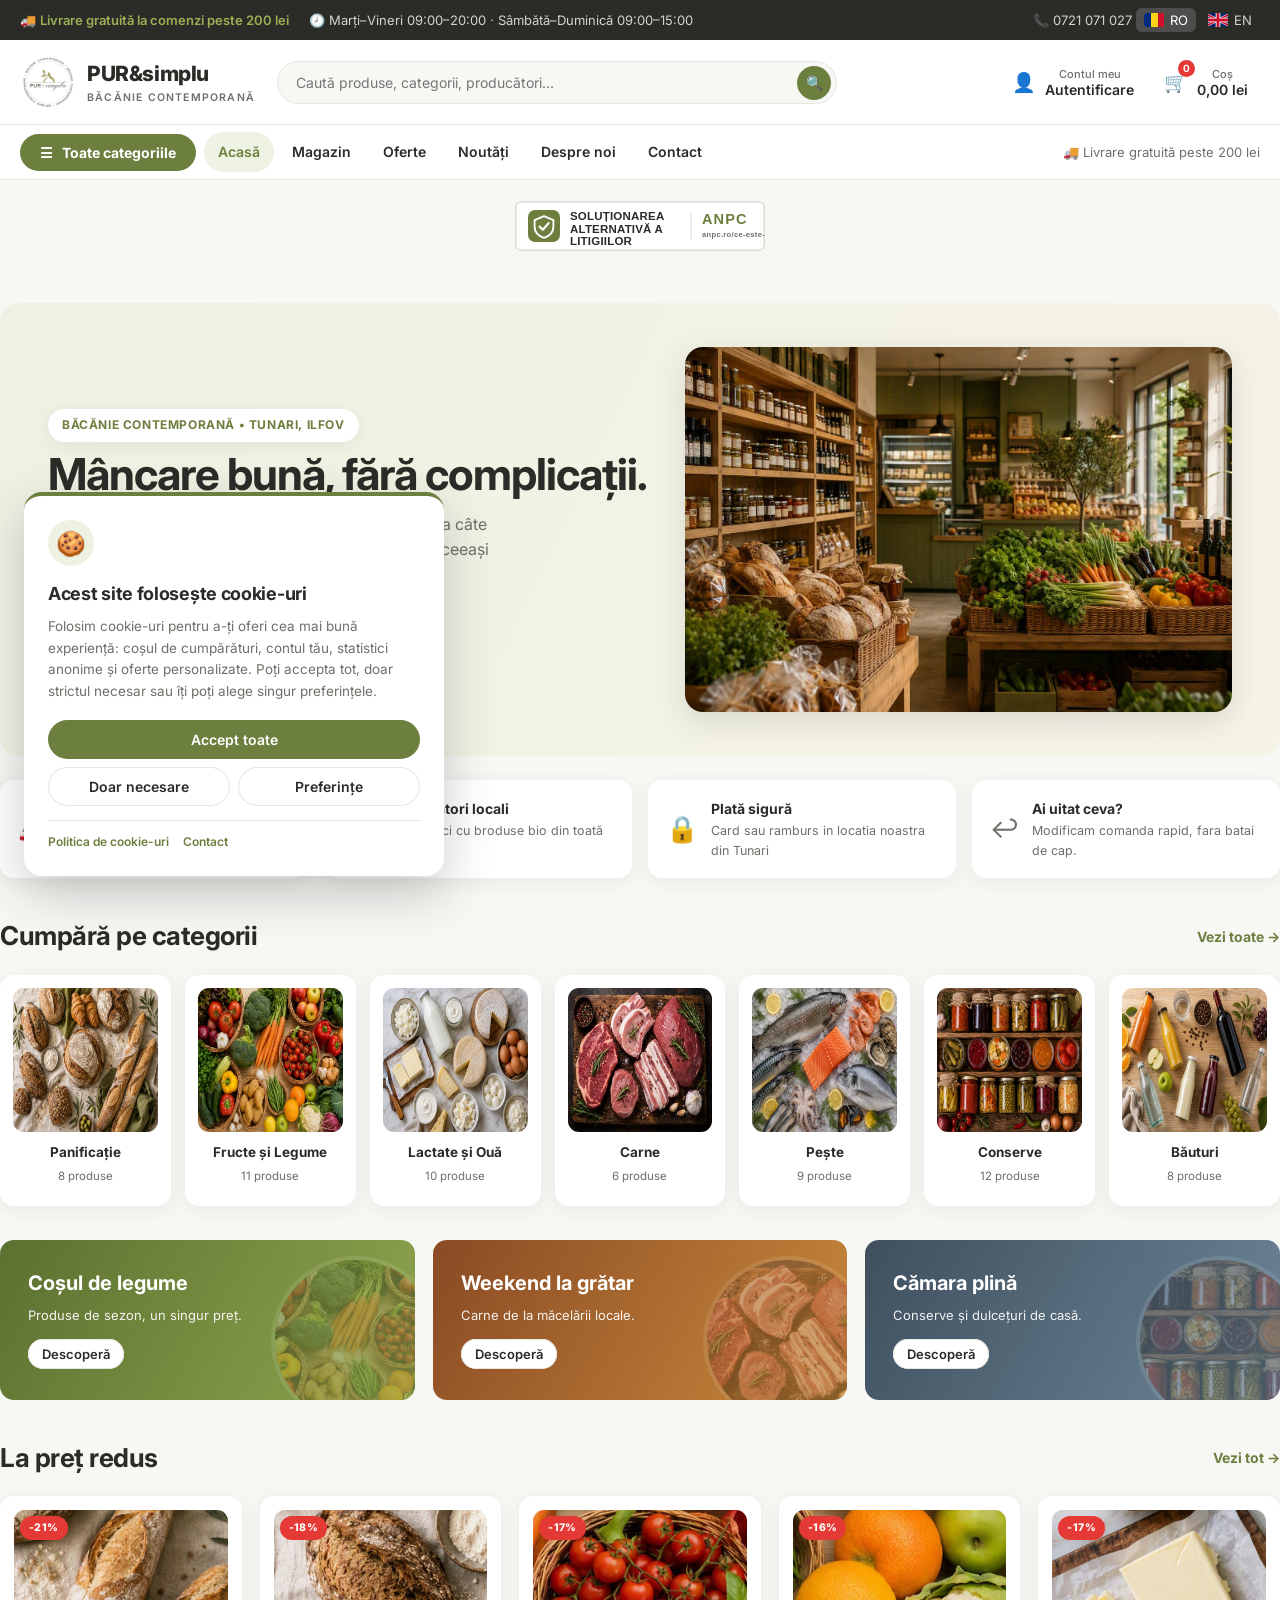
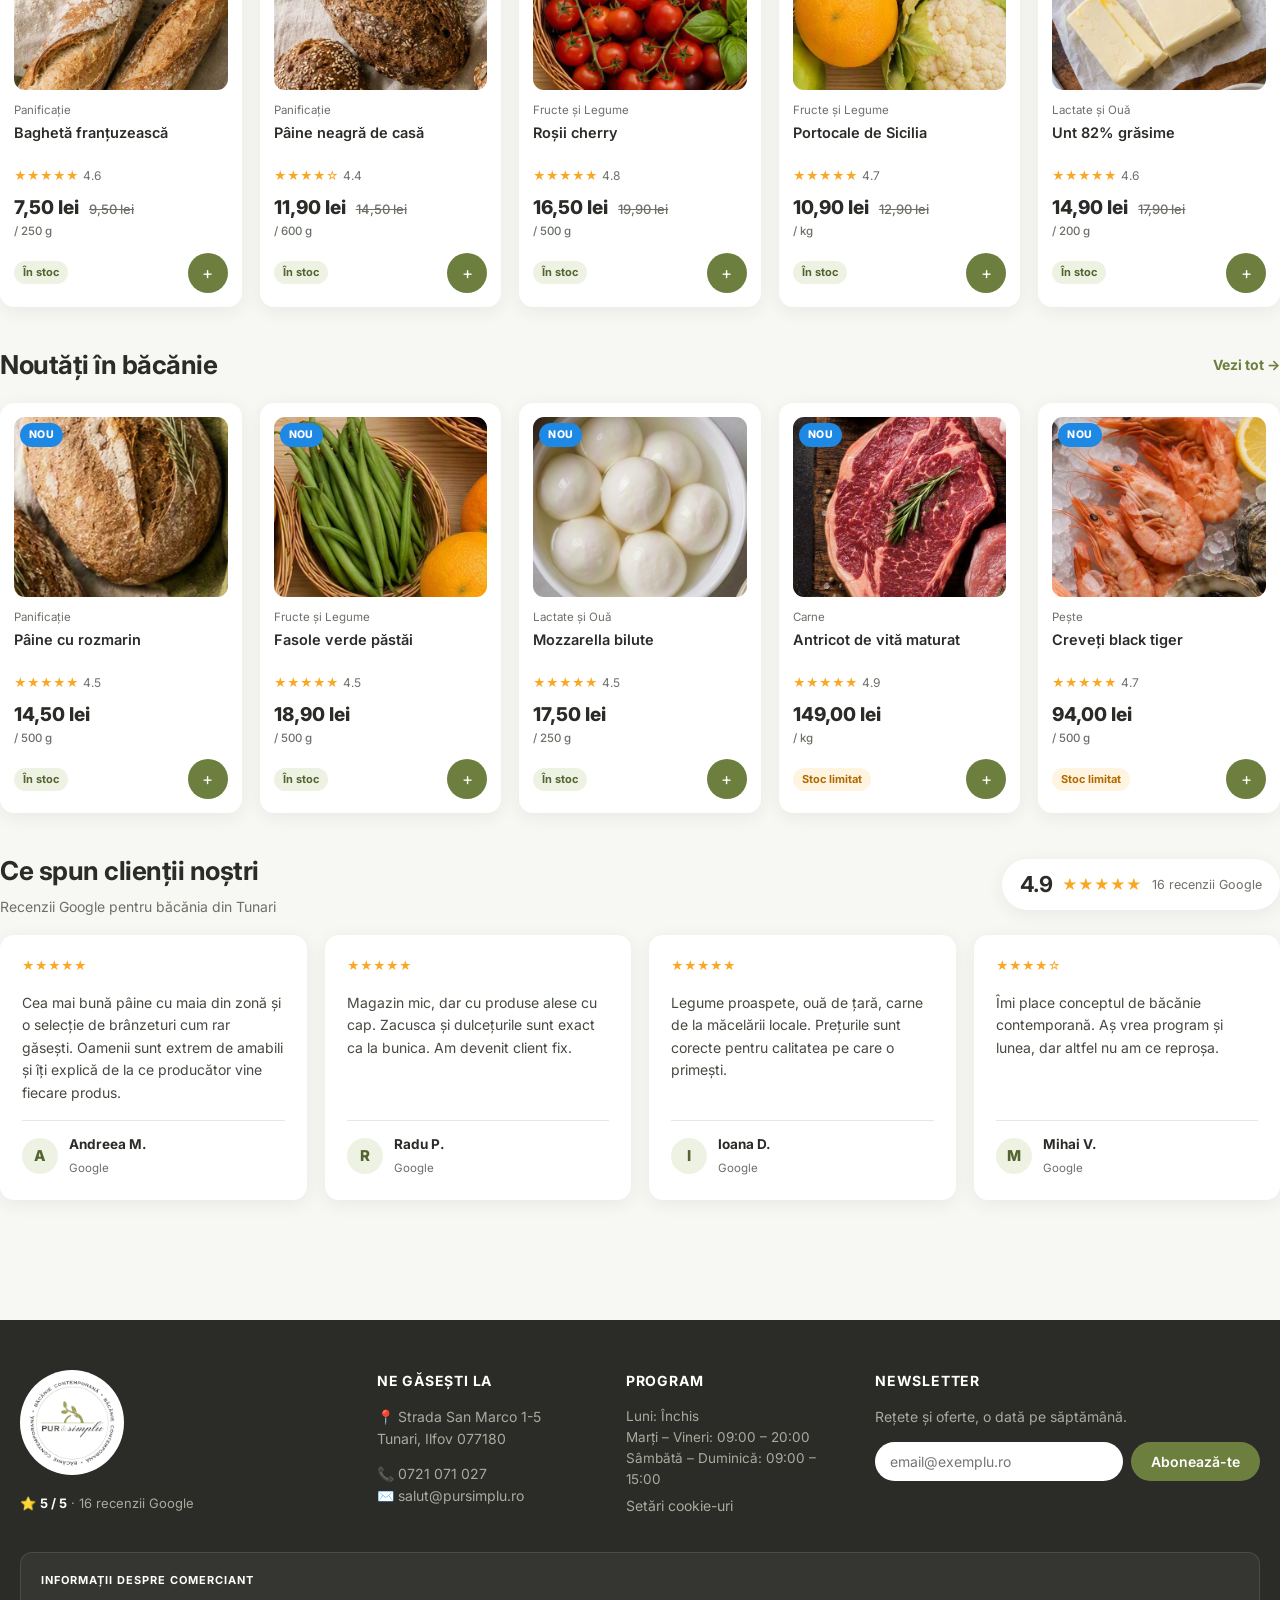
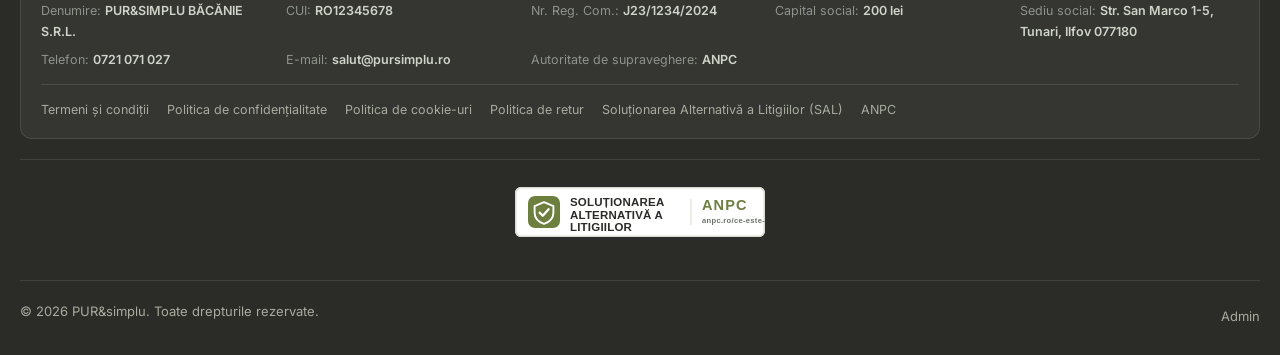
==== commit 2a016203: "Update index.html" ====
--- a/index.html
+++ b/index.html
@@ -107,6 +107,34 @@
         </div>
       </div>
     </div>
+    <div class="legal-box">
+        <h6>Informații despre comerciant</h6>
+        <div class="lg-grid">
+          <div><span>Denumire:</span> <b>PUR&amp;SIMPLU BĂCĂNIE S.R.L.</b></div>
+          <div><span>CUI:</span> <b>RO12345678</b></div>
+          <div><span>Nr. Reg. Com.:</span> <b>J23/1234/2024</b></div>
+          <div><span>Capital social:</span> <b>200 lei</b></div>
+          <div><span>Sediu social:</span> <b>Str. San Marco 1-5, Tunari, Ilfov 077180</b></div>
+          <div><span>Telefon:</span> <b>0721 071 027</b></div>
+          <div><span>E-mail:</span> <b>salut@pursimplu.ro</b></div>
+          <div><span>Autoritate de supraveghere:</span> <b>ANPC</b></div>
+        </div>
+        <div class="legal-links">
+          <a href="#/termeni">Termeni și condiții</a>
+          <a href="#/confidentialitate">Politica de confidențialitate</a>
+          <a href="#/cookies">Politica de cookie-uri</a>
+          <a href="#/retur">Politica de retur</a>
+          <a href="https://anpc.ro/ce-este-sal/" target="_blank" rel="noopener noreferrer">Soluționarea Alternativă a Litigiilor (SAL)</a>
+          <a href="https://anpc.ro/" target="_blank" rel="noopener noreferrer">ANPC</a>
+        </div>
+      </div>
+
+      <div class="legal-bar" style="border-top:1px solid rgba(255,255,255,.1);margin-top:20px">
+        <a class="sal-badge" href="https://anpc.ro/ce-este-sal/" target="_blank" rel="noopener noreferrer"
+           title="Soluționarea Alternativă a Litigiilor - ANPC">
+          <img src="assets/img/anpc-sal.svg" alt="Soluționarea Alternativă a Litigiilor - ANPC" width="250" height="50" loading="lazy">
+        </a>
+      </div>
     <div class="f-bottom">
       <span>© 2026 PUR&amp;simplu. <span data-i18n="rights">Toate drepturile rezervate.</span></span>
       
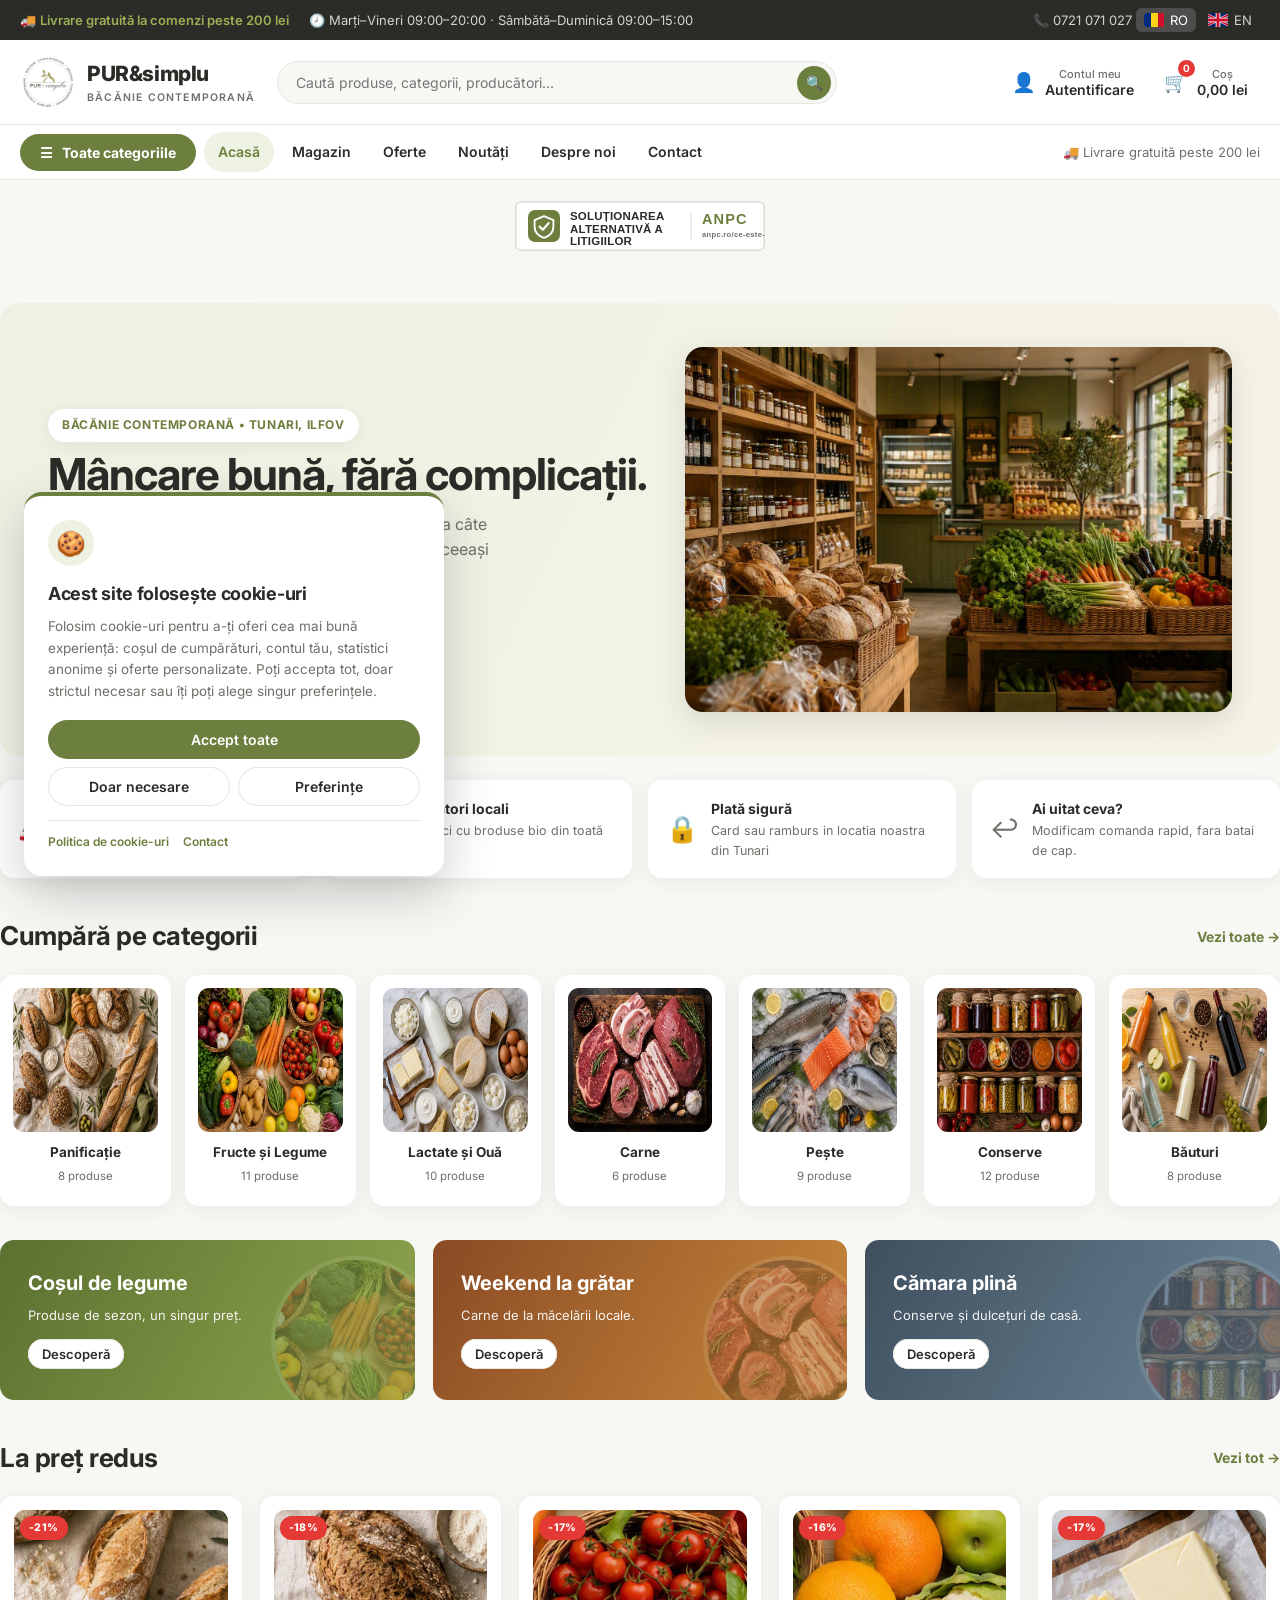
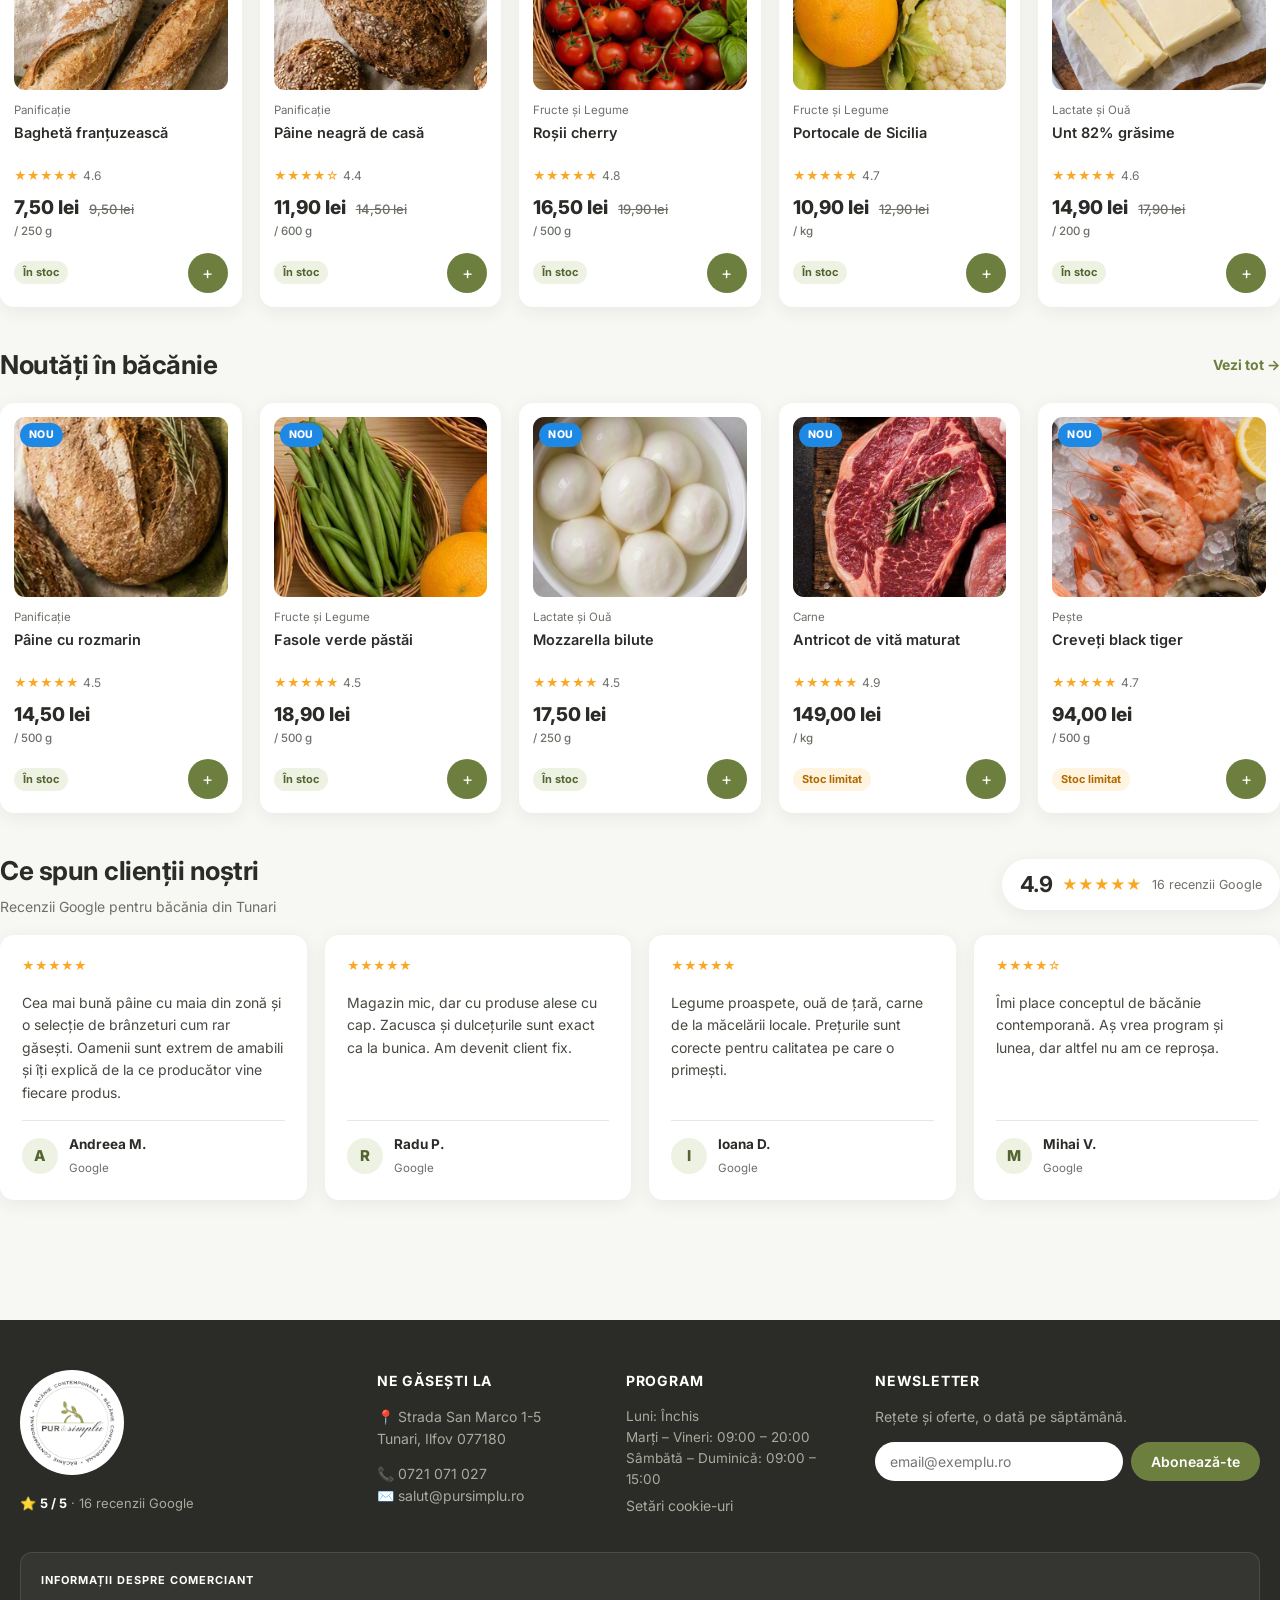
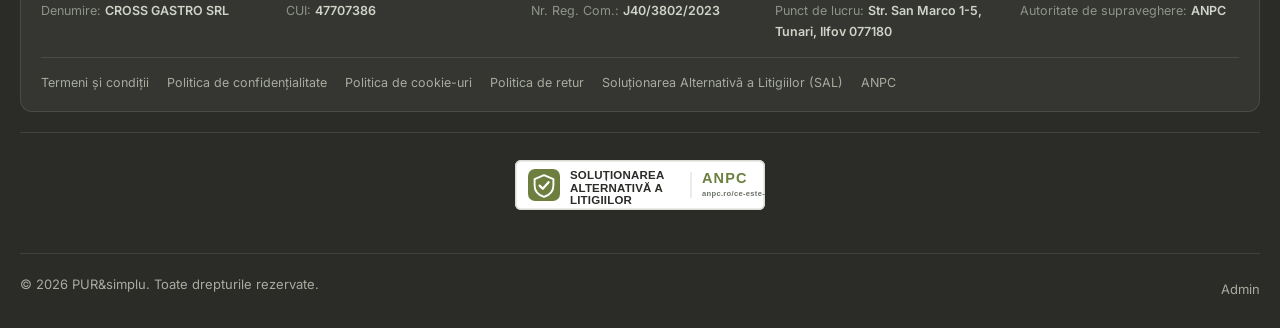
==== commit 149d6fc5: "Update index.html" ====
--- a/index.html
+++ b/index.html
@@ -110,13 +110,10 @@
     <div class="legal-box">
         <h6>Informații despre comerciant</h6>
         <div class="lg-grid">
-          <div><span>Denumire:</span> <b>PUR&amp;SIMPLU BĂCĂNIE S.R.L.</b></div>
-          <div><span>CUI:</span> <b>RO12345678</b></div>
-          <div><span>Nr. Reg. Com.:</span> <b>J23/1234/2024</b></div>
-          <div><span>Capital social:</span> <b>200 lei</b></div>
-          <div><span>Sediu social:</span> <b>Str. San Marco 1-5, Tunari, Ilfov 077180</b></div>
-          <div><span>Telefon:</span> <b>0721 071 027</b></div>
-          <div><span>E-mail:</span> <b>salut@pursimplu.ro</b></div>
+          <div><span>Denumire:</span> <b>	CROSS GASTRO SRL</b></div>
+          <div><span>CUI:</span> <b>47707386</b></div>
+          <div><span>Nr. Reg. Com.:</span> <b>J40/3802/2023</b></div>
+          <div><span>Punct de lucru:</span> <b>Str. San Marco 1-5, Tunari, Ilfov 077180</b></div>
           <div><span>Autoritate de supraveghere:</span> <b>ANPC</b></div>
         </div>
         <div class="legal-links">
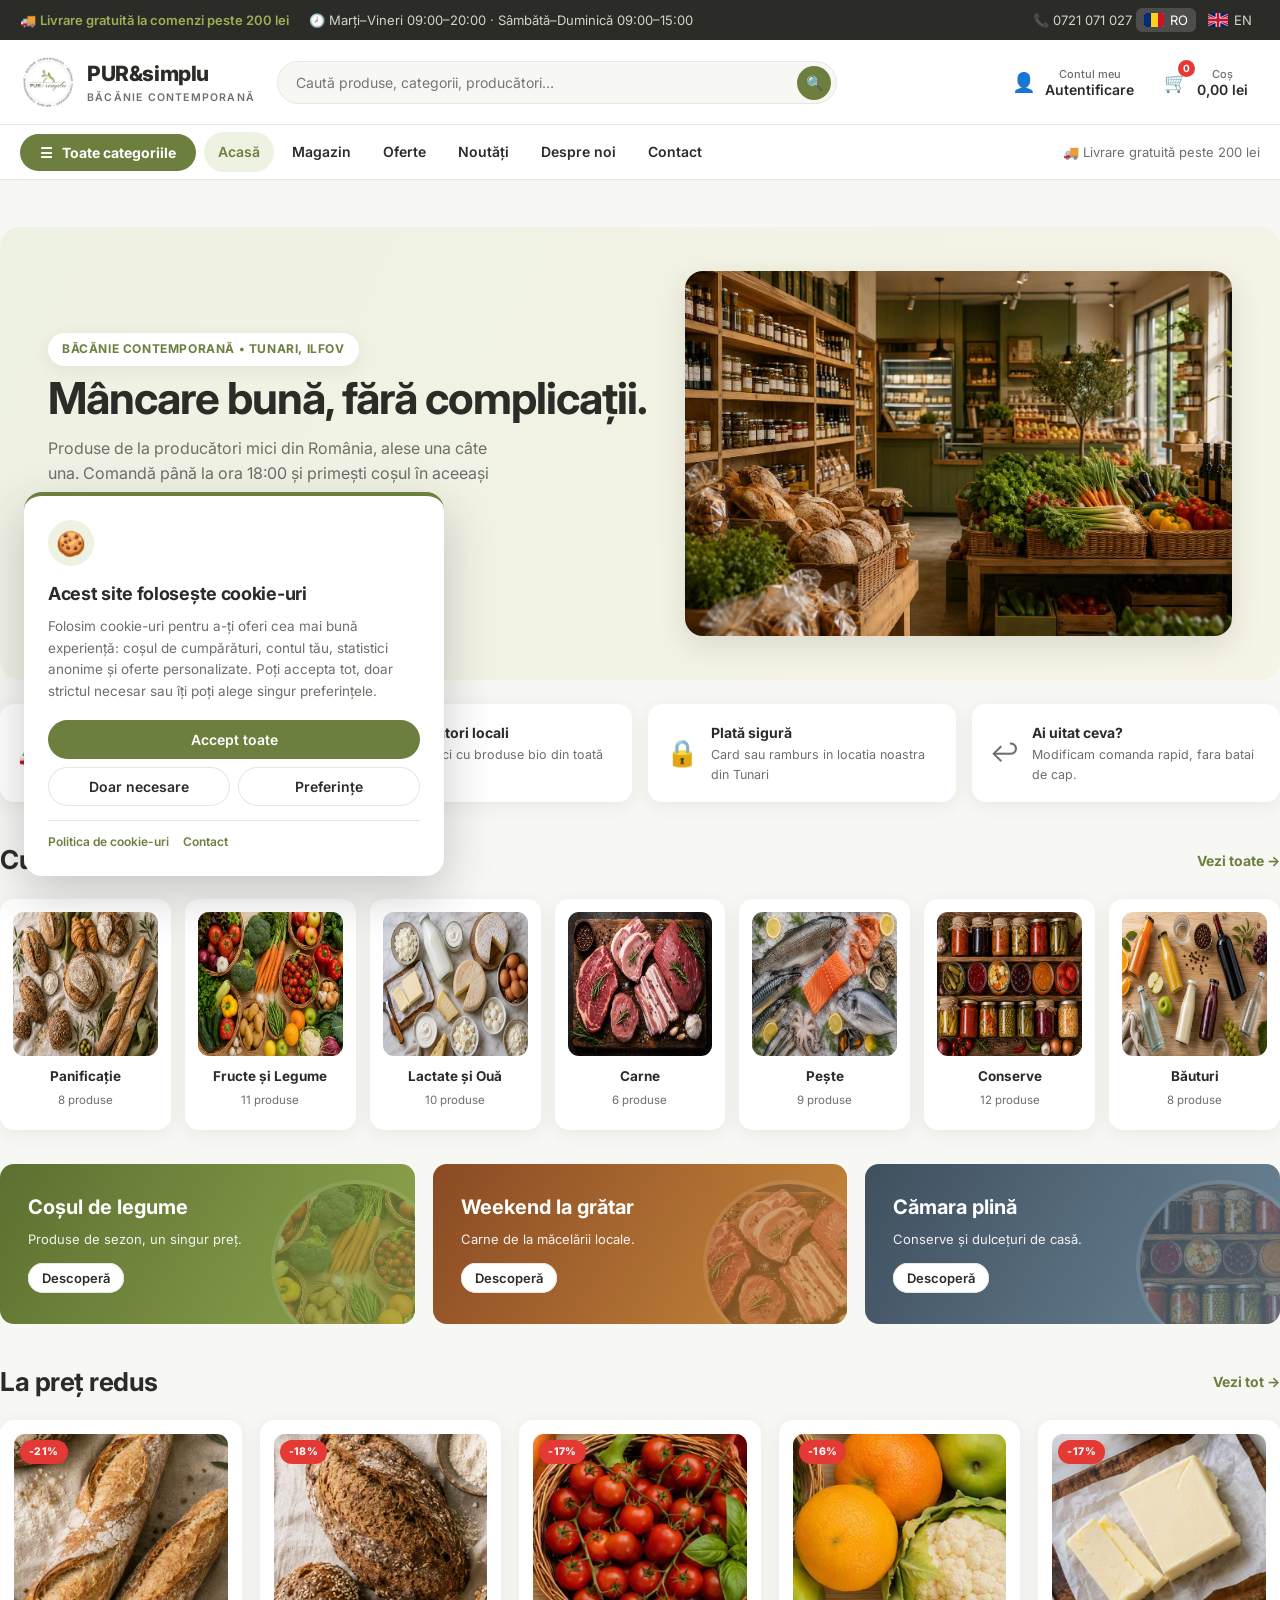
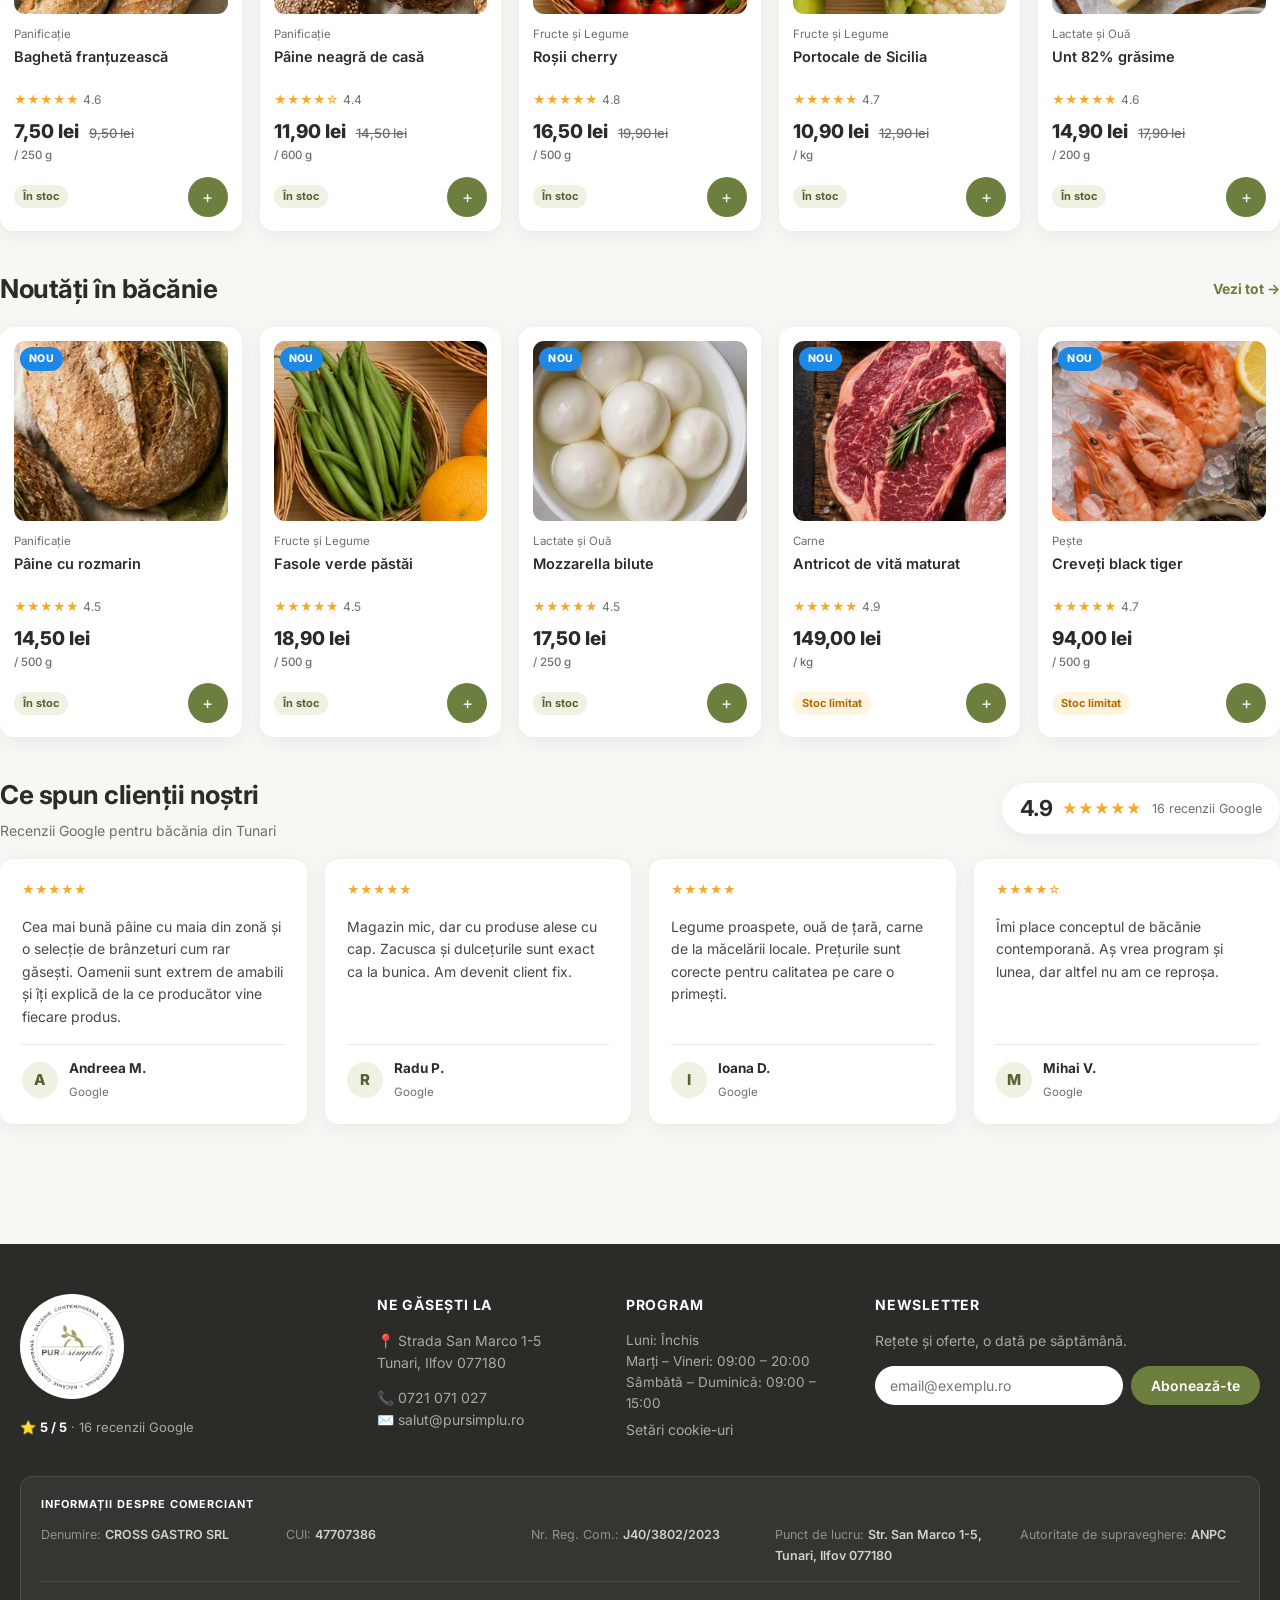
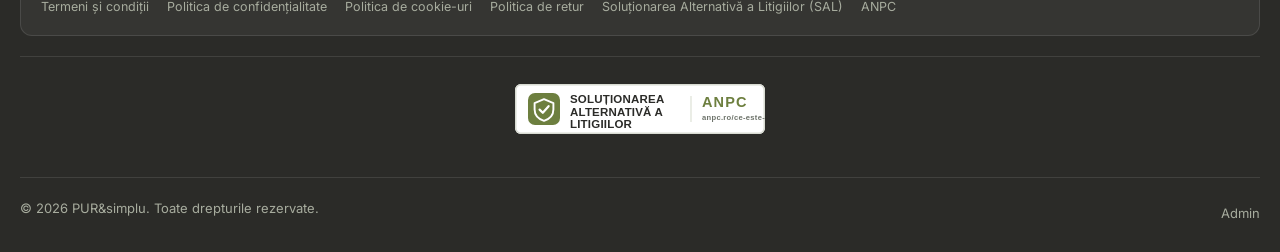
==== commit 7268861e: "Update index.html" ====
--- a/index.html
+++ b/index.html
@@ -65,15 +65,6 @@
     <div class="mega hidden" id="megaMenu"></div>
       </nav>
     </header>
-
-    <div class="container">
-      <div class="legal-bar">
-        <a class="sal-badge" href="https://anpc.ro/ce-este-sal/" target="_blank" rel="noopener noreferrer"
-           title="Soluționarea Alternativă a Litigiilor - ANPC">
-          <img src="assets/img/anpc-sal.svg" alt="Soluționarea Alternativă a Litigiilor - ANPC" width="250" height="50" loading="lazy">
-        </a>
-      </div>
-    </div>
 
 <!-- ============ MAIN ============ -->
 <main id="view"></main>
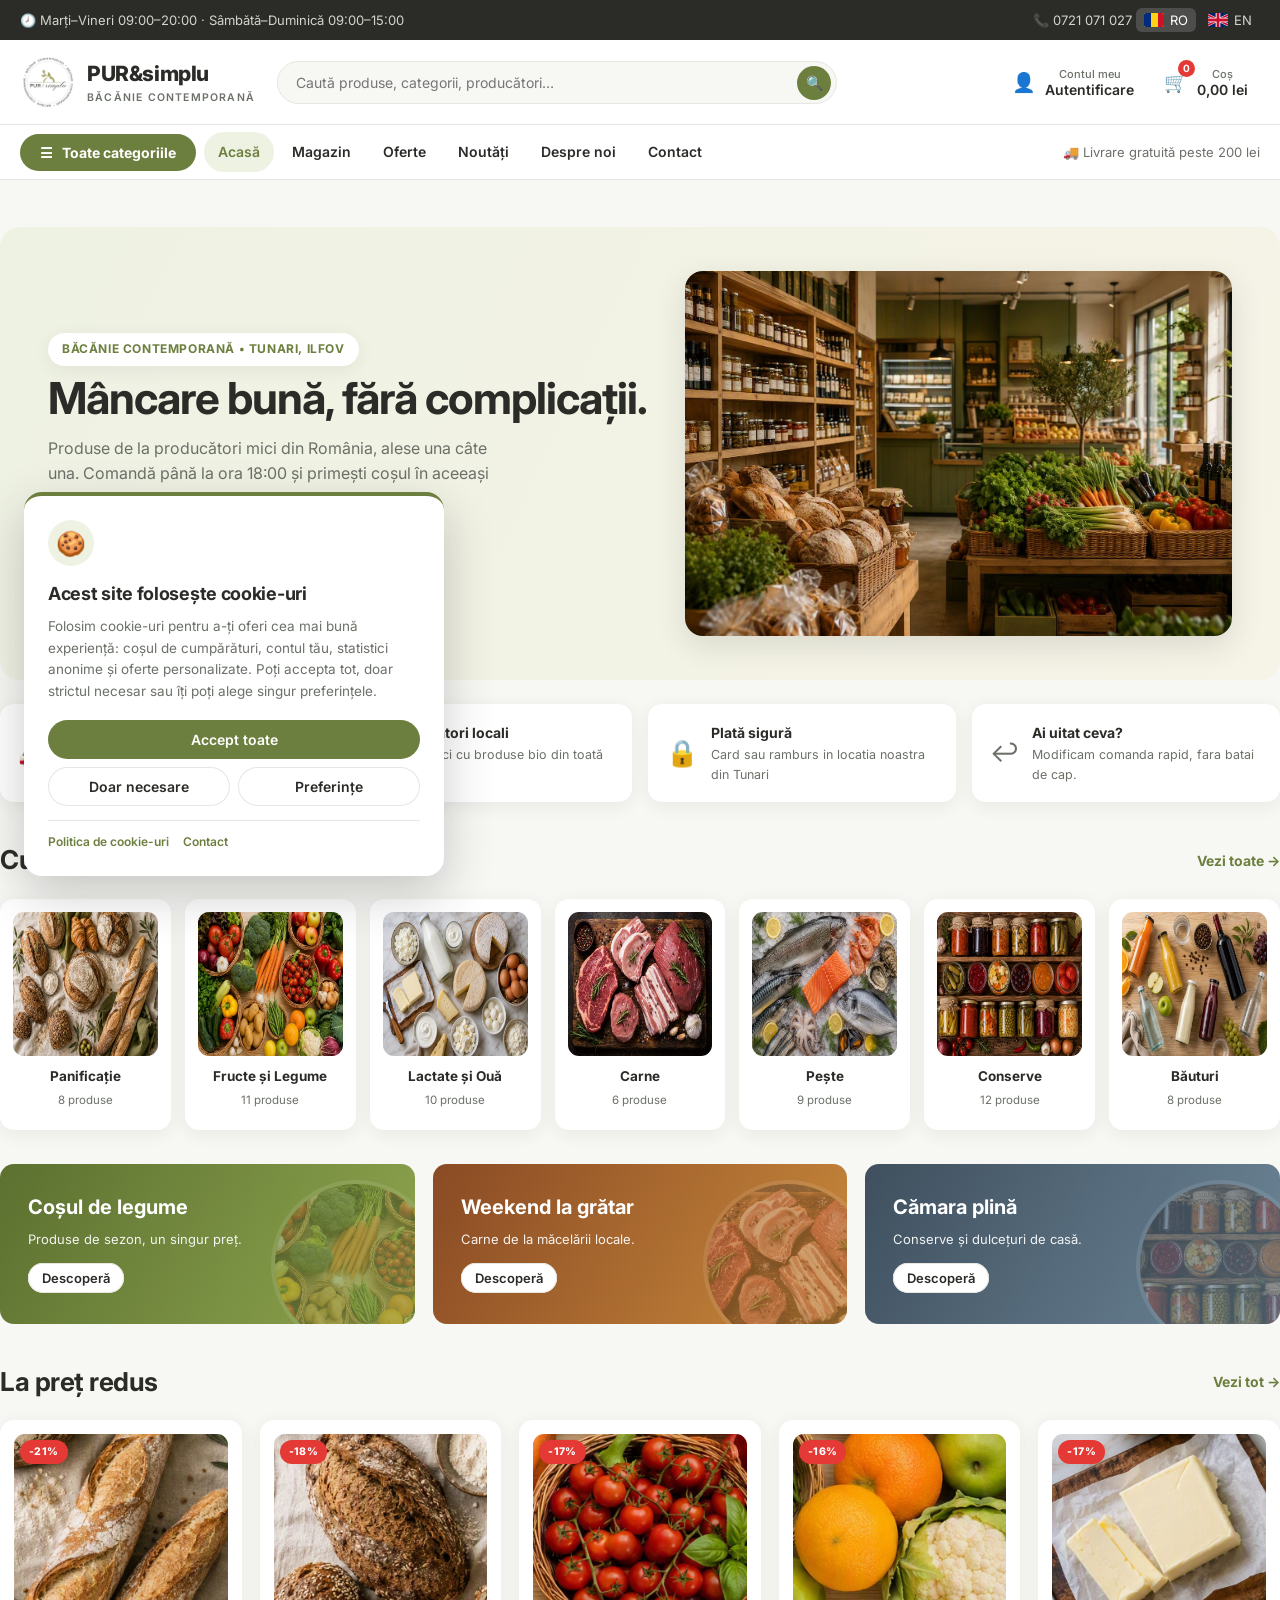
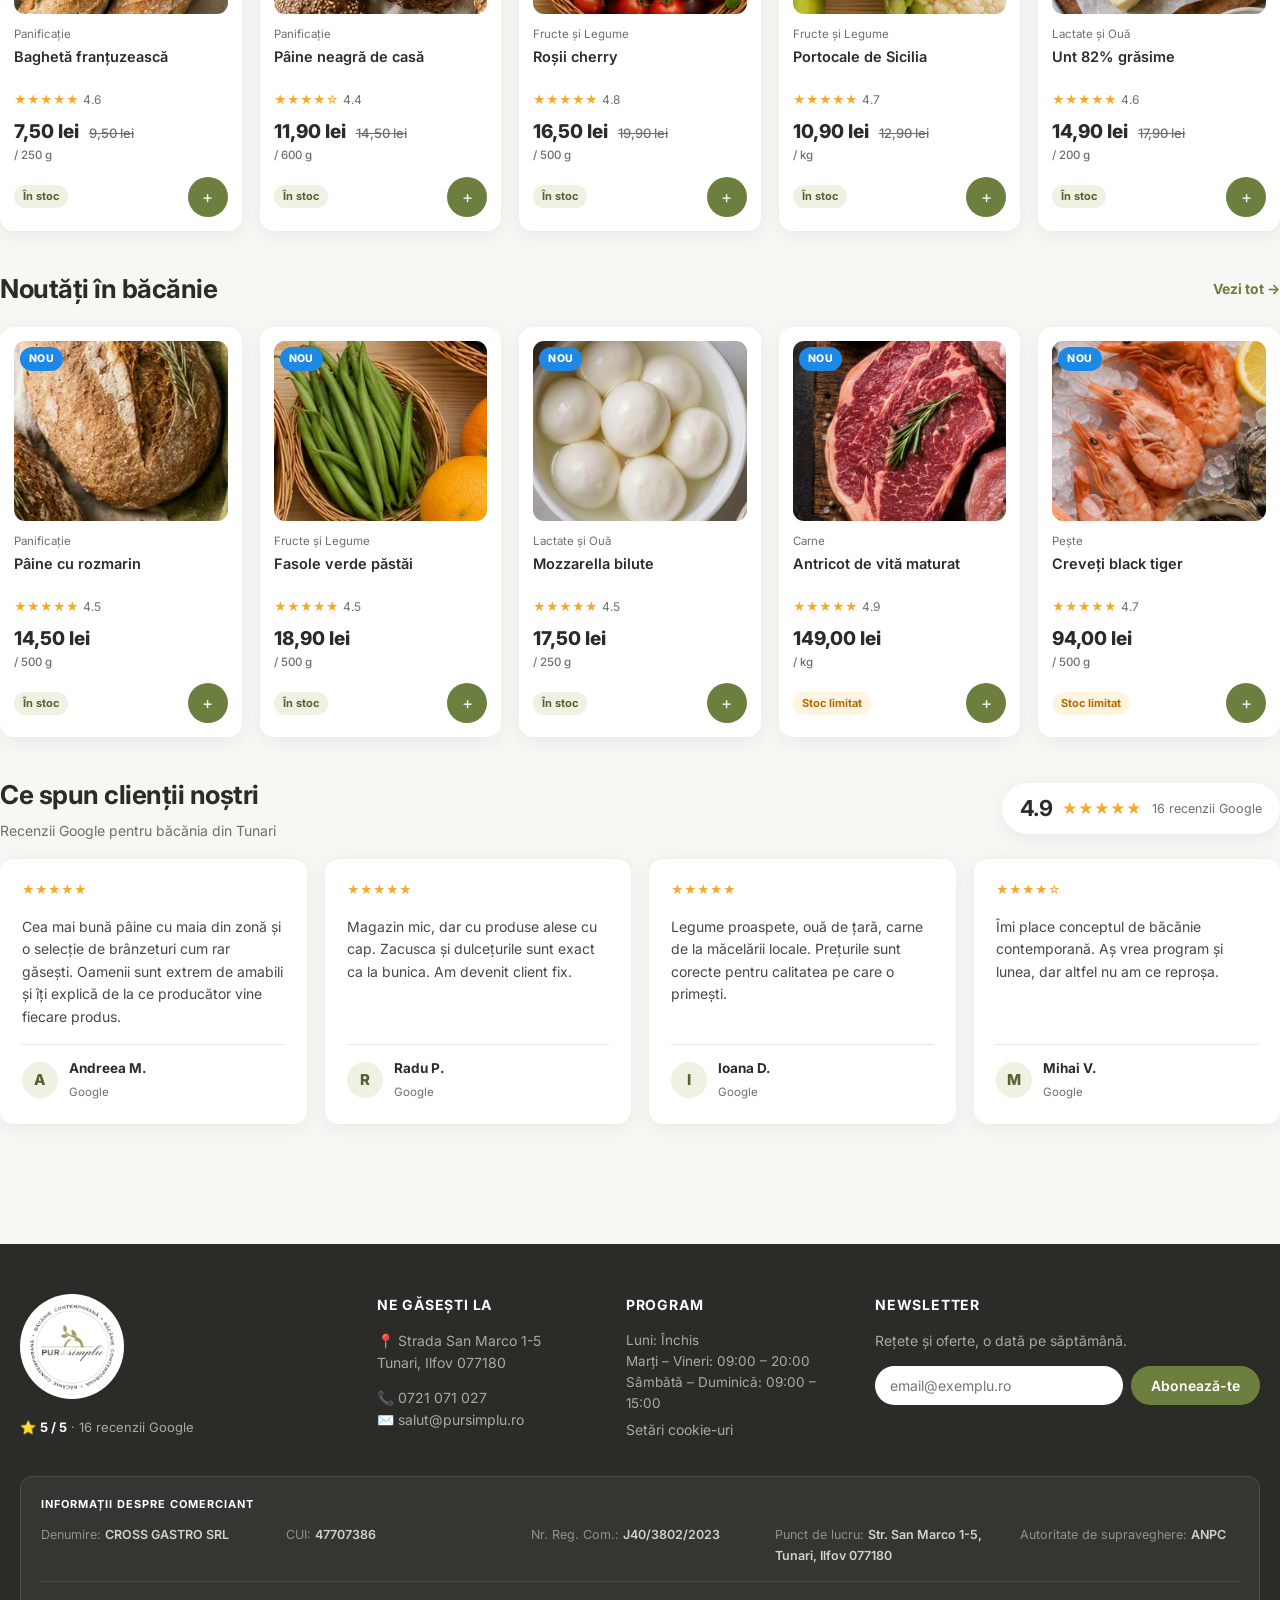
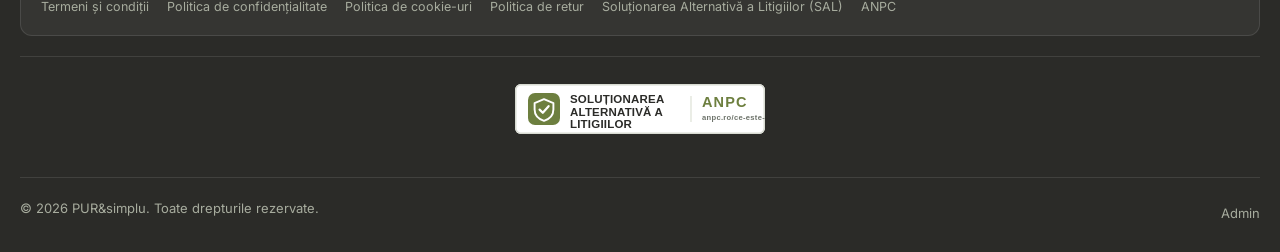
==== commit 603ce6ee: "Update index.html" ====
--- a/index.html
+++ b/index.html
@@ -16,7 +16,6 @@
 <div class="topbar">
   <div class="container">
     <div class="tb-left">
-      <span>🚚 <b data-i18n="tb_ship">Livrare gratuită la comenzi peste 200 lei</b></span>
       <span class="hide-sm">🕗 <span data-i18n="tb_hours">Marți–Vineri 09:00–20:00</span></span>
     </div>
     <div class="lang-switch">
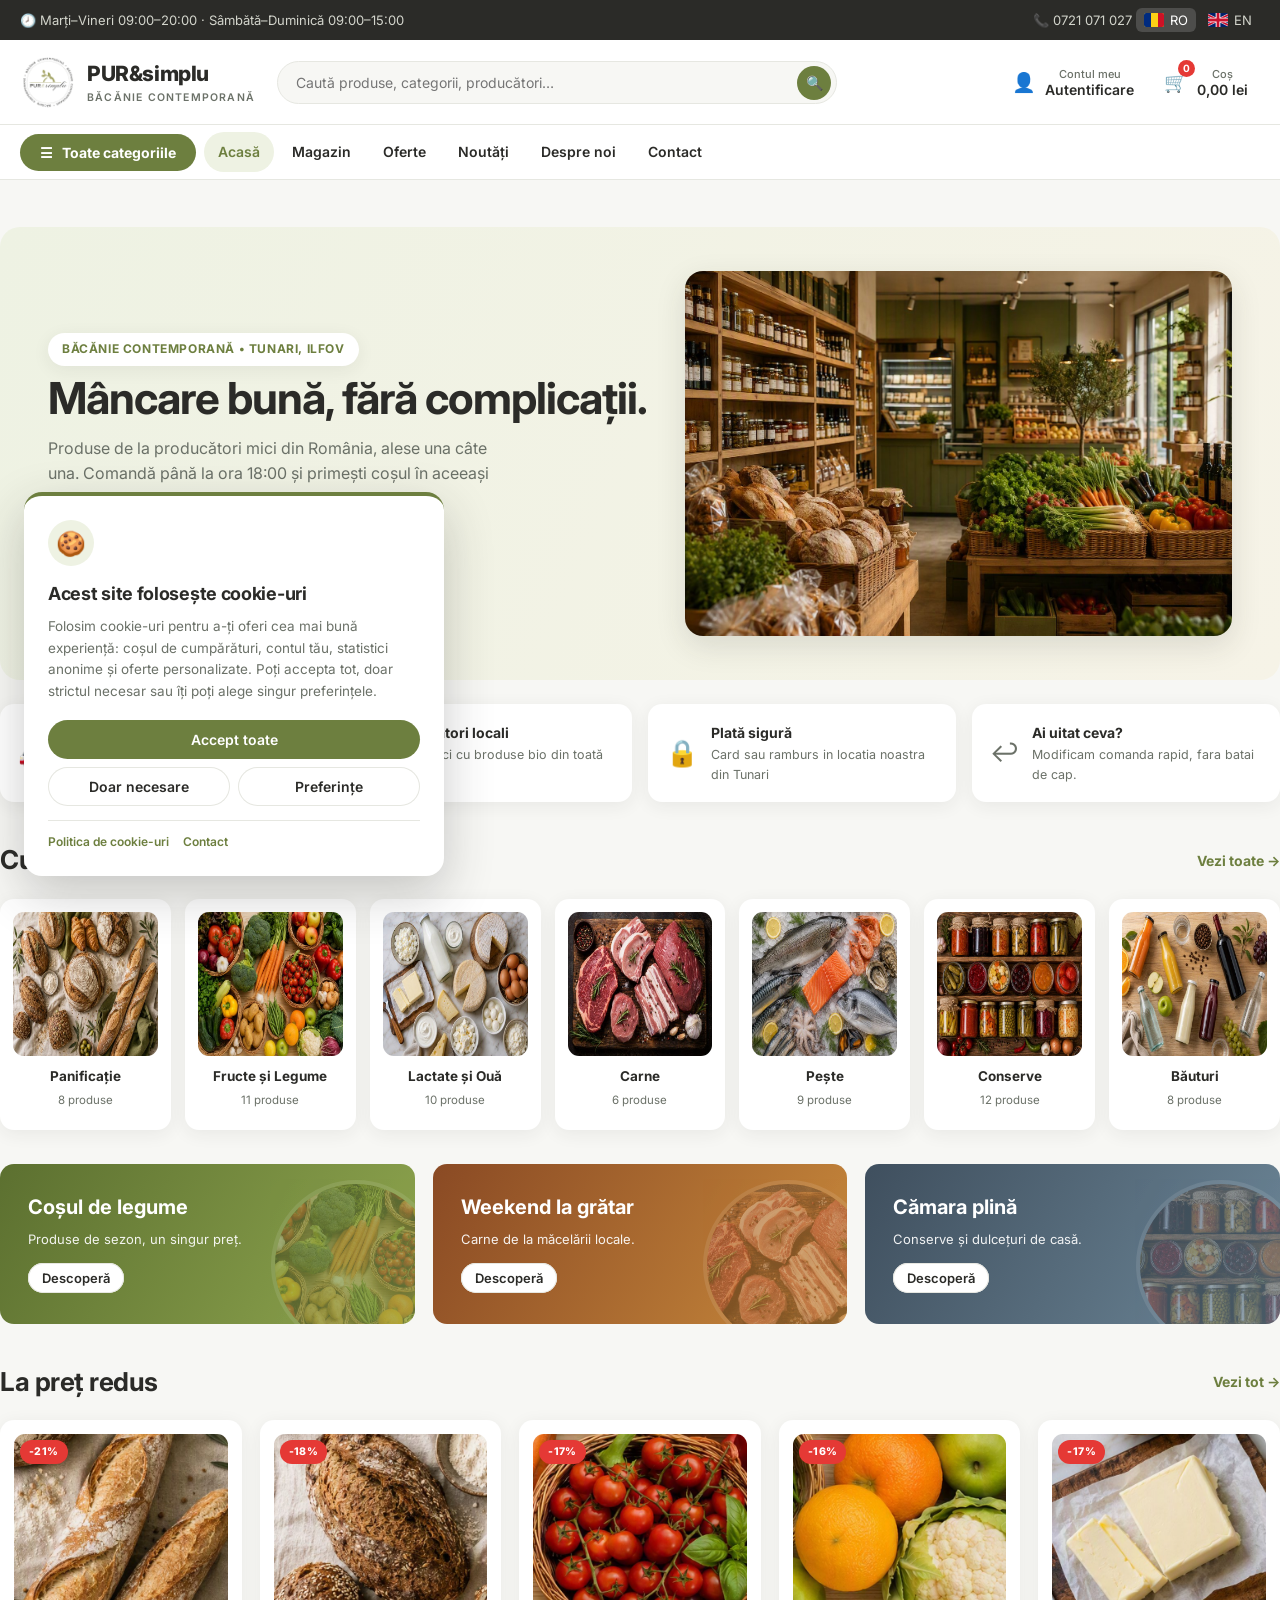
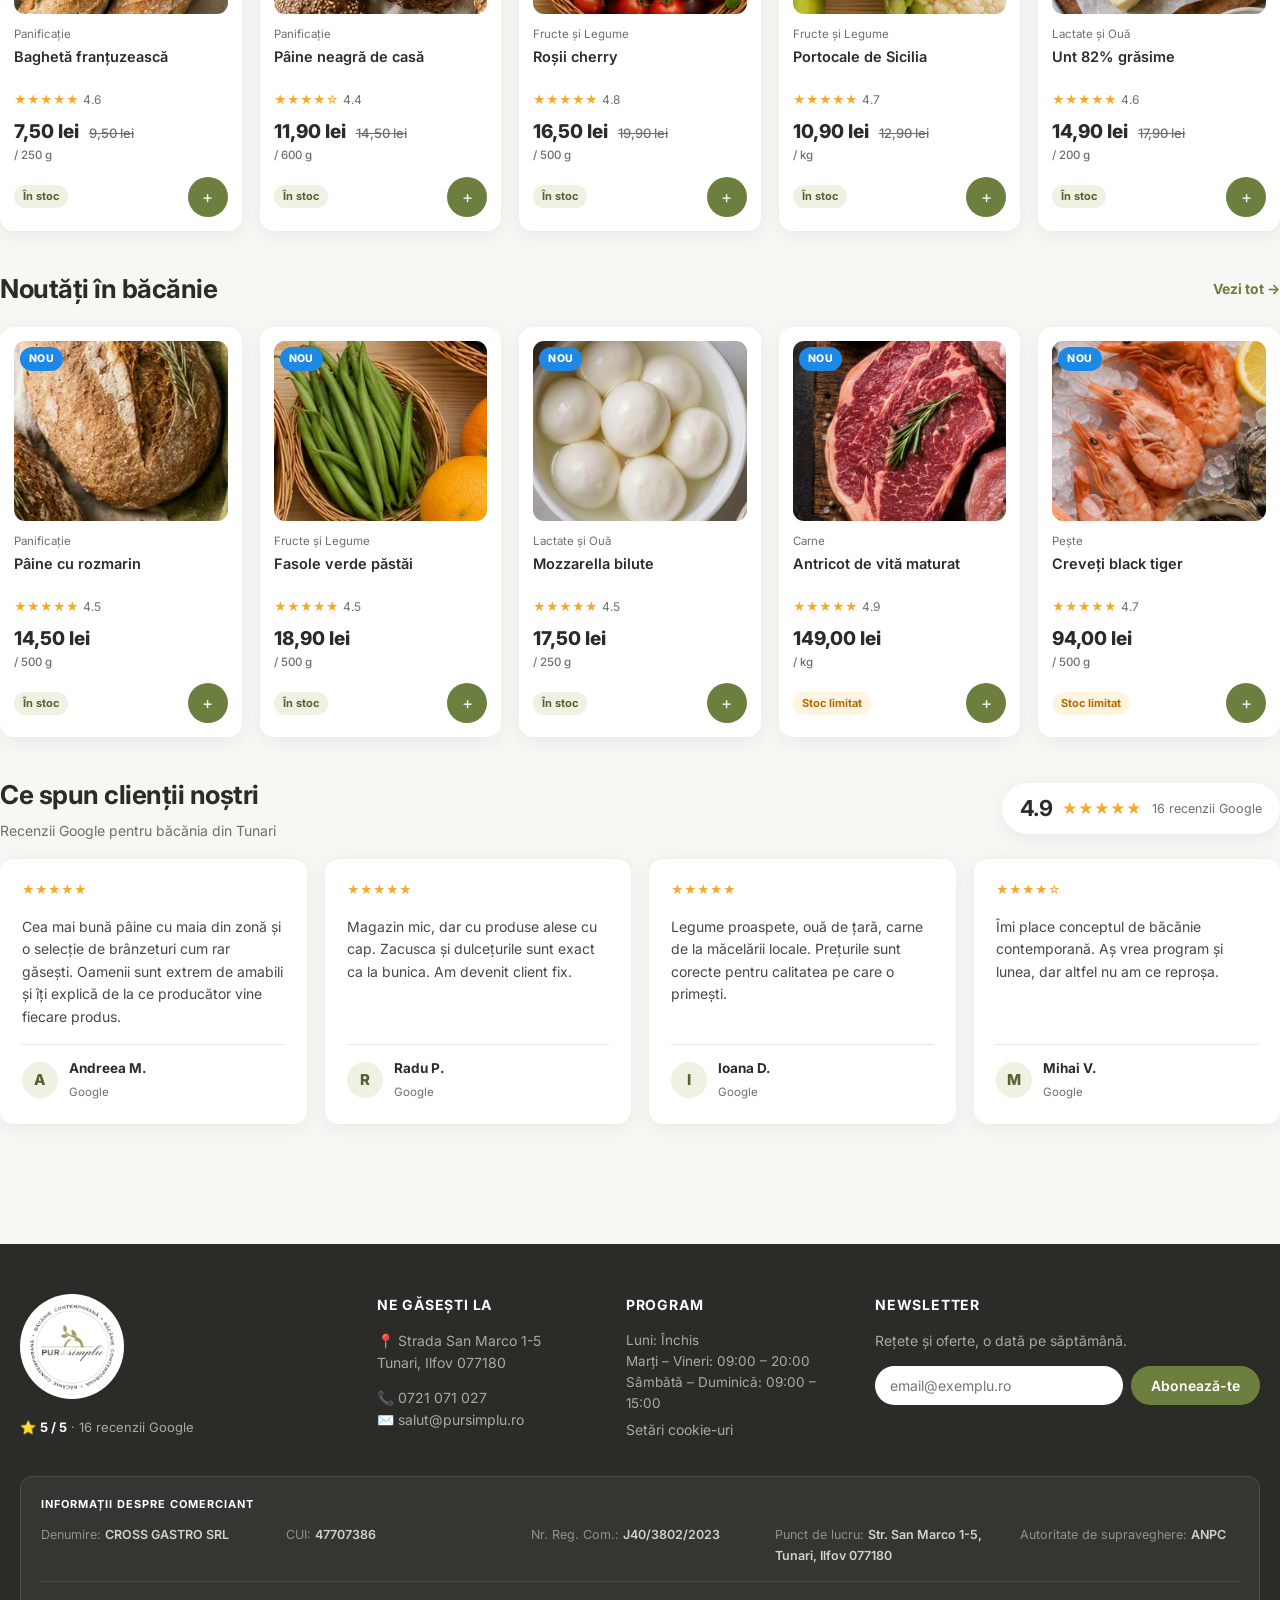
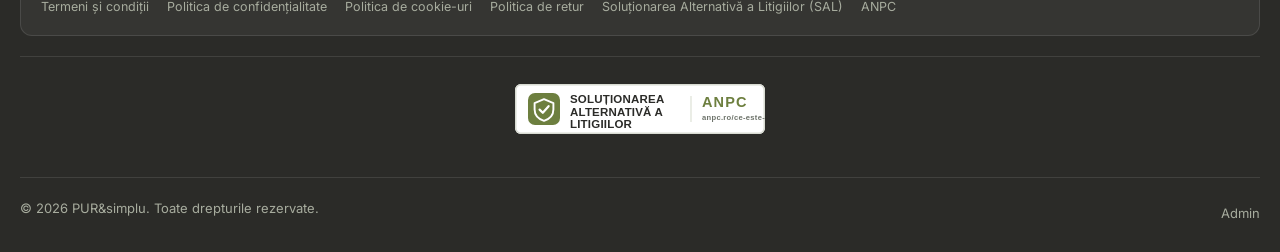
==== commit 33846437: "Update index.html" ====
--- a/index.html
+++ b/index.html
@@ -59,7 +59,6 @@
         <a href="#/about" data-i18n="nav_about">Despre noi</a>
         <a href="#/contact" data-i18n="nav_contact">Contact</a>
       </div>
-      <span class="free">🚚 <span data-i18n="free_del">Livrare gratuită peste 200 lei</span></span>
     </div>
     <div class="mega hidden" id="megaMenu"></div>
       </nav>
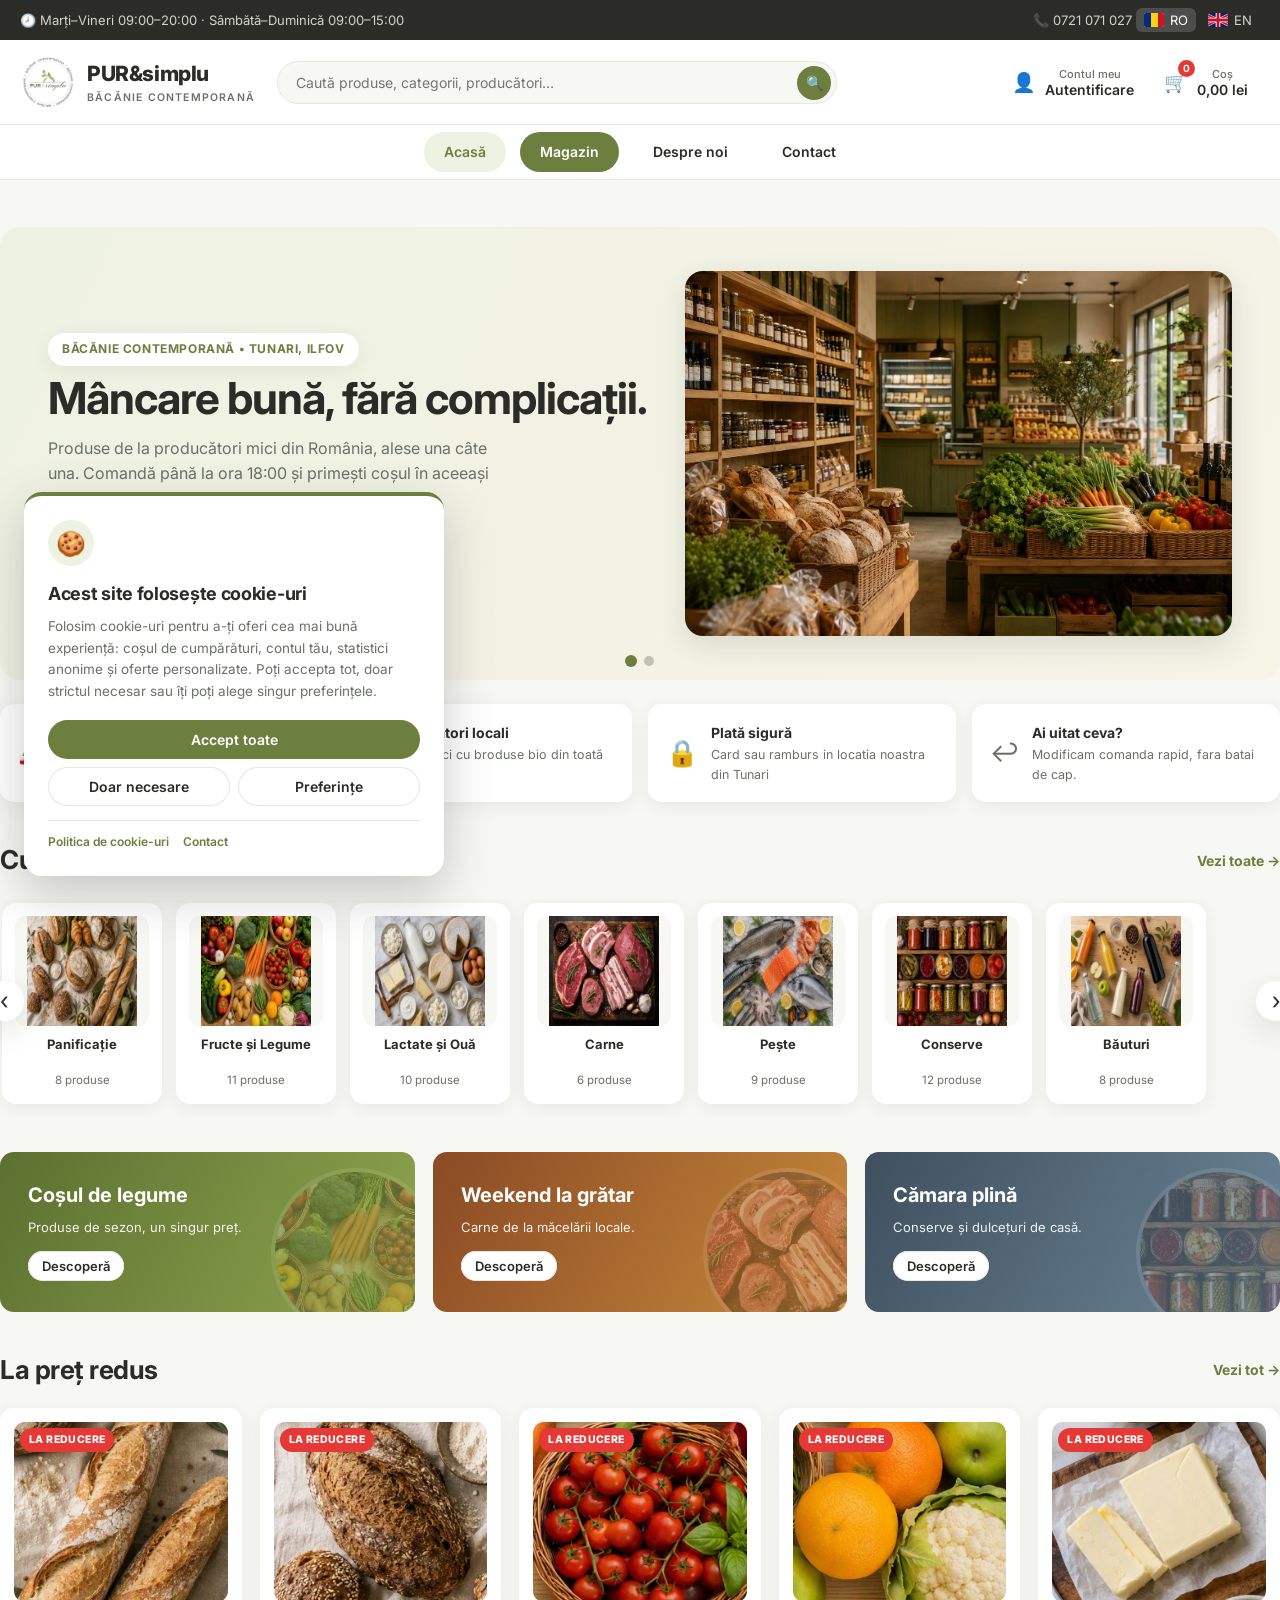
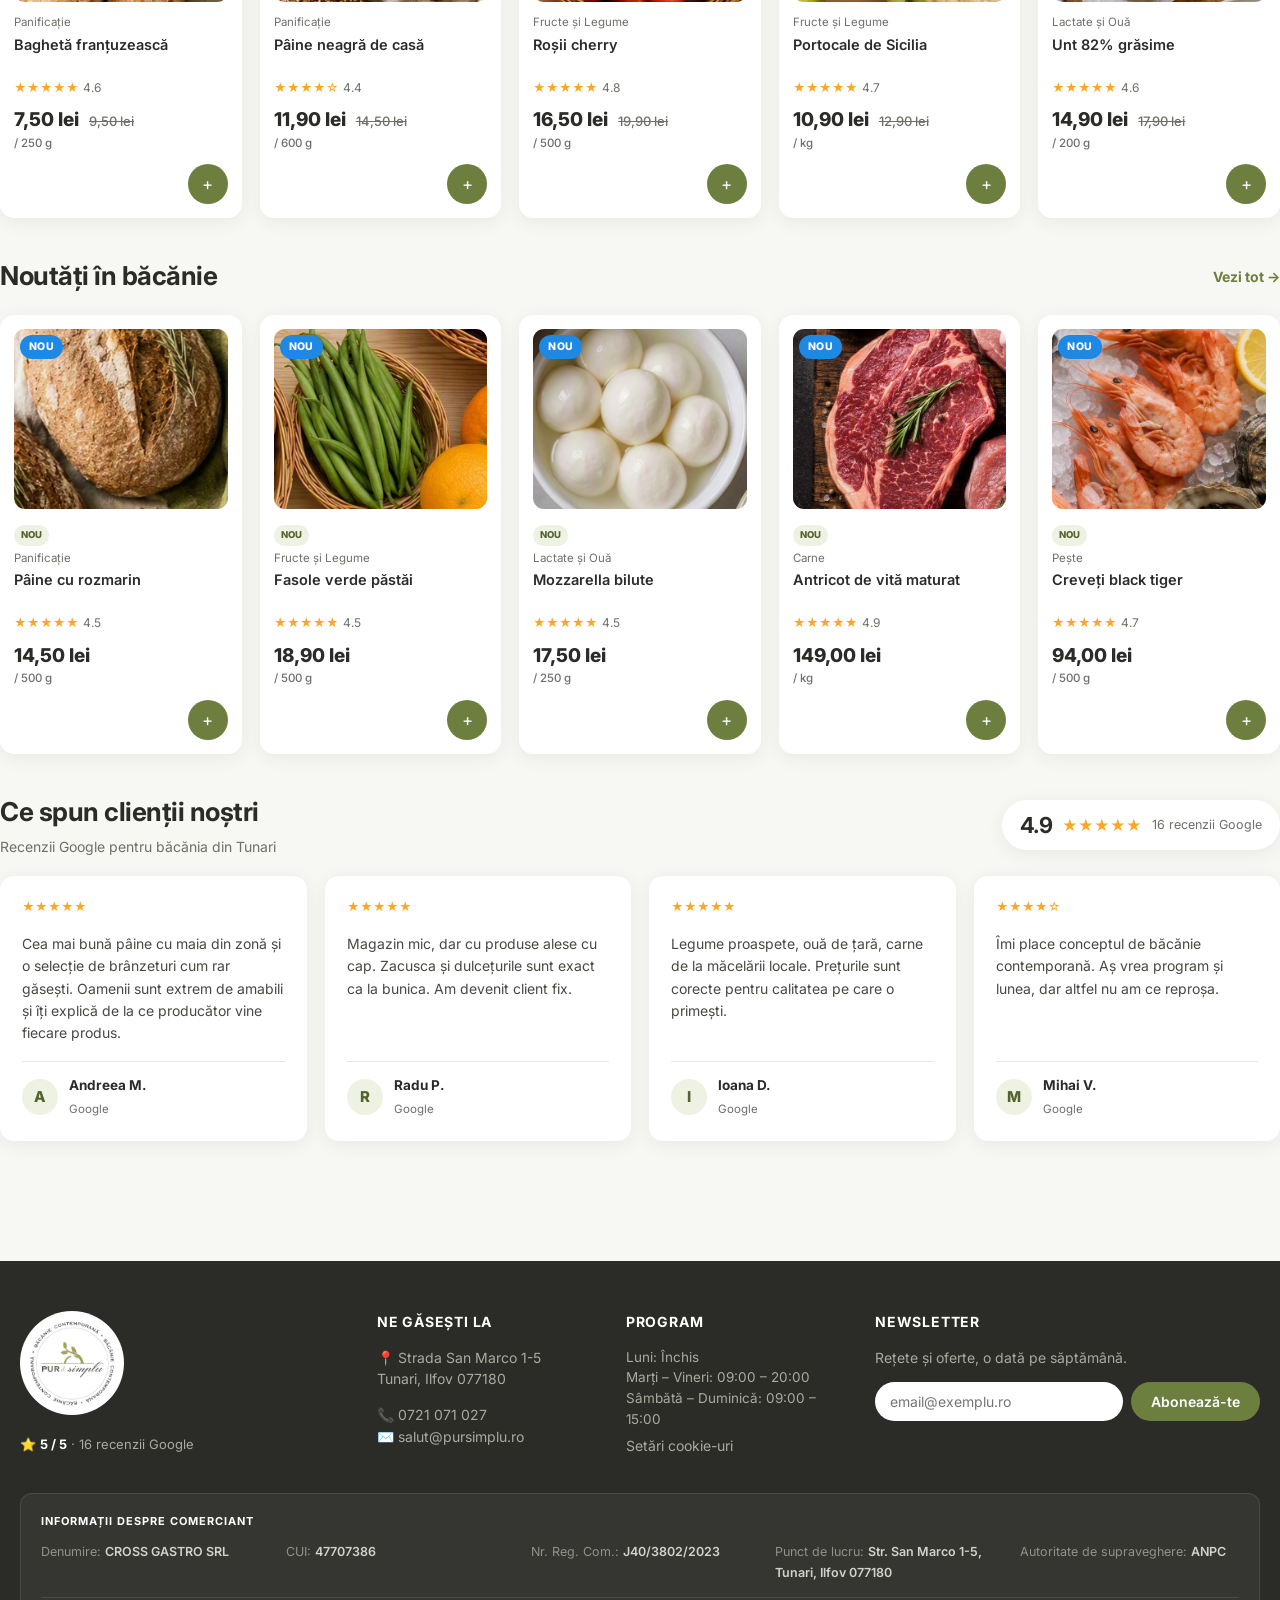
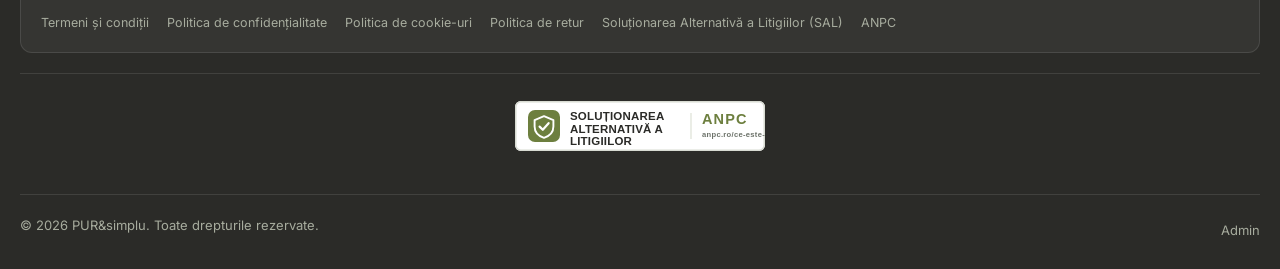
==== commit e74de9fc: "Add files via upload" ====
--- a/index.html
+++ b/index.html
@@ -50,12 +50,9 @@
   </div>
   <nav class="nav">
     <div class="container">
-      <button class="cat-btn" onclick="toggleMega(event)">☰ <span data-i18n="nav_cats">Toate categoriile</span></button>
-      <div class="nav-links">
+<div class="nav-links">
         <a href="#/" data-i18n="nav_home">Acasă</a>
-        <a href="#/shop" data-i18n="nav_shop">Magazin</a>
-        <a href="#/shop?tag=sale" data-i18n="nav_offers">Oferte</a>
-        <a href="#/shop?tag=new" data-i18n="nav_new">Noutăți</a>
+        <a href="#/shop" class="nav-shop-main" data-i18n="nav_shop">Magazin</a>
         <a href="#/about" data-i18n="nav_about">Despre noi</a>
         <a href="#/contact" data-i18n="nav_contact">Contact</a>
       </div>
@@ -222,5 +219,7 @@
 <script src="assets/js/data.js"></script>
 <script src="assets/js/i18n.js"></script>
 <script src="assets/js/app.js"></script>
+<script src="assets/js/enhancements.js"></script>
+<script src="assets/js/stock-fix-v6.js"></script>
 </body>
 </html>
--- a/assets/css/style.css
+++ b/assets/css/style.css
@@ -819,3 +819,231 @@
   .legal-box .lg-grid{ grid-template-columns:1fr; gap:4px; }
   .legal-links{ gap:6px 14px; }
 }
+
+
+/* ===== Extensii PUR&simplu: carousel, livrare, etichete, gramaj ===== */
+.nav-links .nav-shop-main{background:var(--green);color:#fff}
+.nav-links .nav-shop-main:hover,.nav-links .nav-shop-main.active{background:var(--green-d);color:#fff}
+.hero-carousel{position:relative;overflow:hidden;border-radius:20px;margin-top:22px}
+.hero-carousel-track{display:flex;transition:transform .45s ease}
+.hero-carousel .hero{min-width:100%;margin-top:0;border-radius:0}
+.hero-carousel-dots{position:absolute;left:50%;bottom:14px;transform:translateX(-50%);display:flex;gap:8px;z-index:3}
+.hero-carousel-dot{width:10px;height:10px;padding:0;border:0;border-radius:50%;background:rgba(43,43,40,.25);cursor:pointer}
+.hero-carousel-dot.active{background:var(--green);transform:scale(1.2)}
+.delivery-check{display:flex;gap:8px;max-width:560px;margin-top:18px}
+.delivery-check .inp{flex:1;min-width:0}
+.delivery-result{font-size:13.5px;font-weight:700;margin-top:10px;padding:10px 13px;border-radius:10px;display:none}
+.delivery-result.ok{display:block;background:var(--green-l);color:var(--green-d)}
+.delivery-result.err{display:block;background:#fdeaea;color:var(--red)}
+.product-tags{display:flex;gap:5px;flex-wrap:wrap;margin:4px 0}
+.product-tag-pill{font-size:9.5px;font-weight:800;padding:3px 7px;border-radius:20px;background:var(--green-l);color:var(--green-d);text-transform:uppercase}
+.weight-picker{display:flex;align-items:center;gap:6px;margin-top:8px}
+.weight-picker select{max-width:105px;padding:7px 8px;border:1px solid var(--line);border-radius:9px;background:#fff}
+.admin-list-row{display:flex;align-items:center;justify-content:space-between;gap:12px;padding:11px 0;border-bottom:1px solid var(--line)}
+.admin-list-row:last-child{border-bottom:0}
+@media(max-width:720px){.hero-carousel{margin-top:16px;border-radius:16px}.delivery-check{flex-direction:column}.delivery-check .btn{width:100%}.hero-carousel-dots{bottom:8px}.nav-links .nav-shop-main{background:var(--green);color:#fff}}
+/* ===== Refinements v3 ===== */
+.subcat-filter{margin:4px 0 6px 26px;padding-left:10px;border-left:2px solid var(--green-l)}
+.subcat-filter label{font-size:12.5px!important;padding:4px 0!important}
+.mega .mega-subcats{display:flex;flex-wrap:wrap;gap:4px 8px;margin-top:3px}
+.mega .mega-subcats a{display:inline;padding:0;font-size:11px;color:var(--muted);font-weight:500}
+.price-mode-fields{padding:12px;background:var(--green-l);border-radius:12px;margin-bottom:14px}
+/* ===== Mobile shop filters v4 ===== */
+.mobile-filter-toggle{display:none}
+@media(max-width:720px){
+  .mobile-filter-toggle{display:flex;width:100%;margin-bottom:12px;justify-content:space-between}
+  .shop-layout>aside{display:none}
+  .shop-layout>aside.mobile-filter-open{display:block}
+  .shop-layout>aside .panel{max-height:72vh;overflow:auto}
+  .subcat-filter{display:none;margin-left:18px}
+  .subcat-filter.open{display:block}
+  .mobile-cat-row{display:flex!important;align-items:center!important}
+  .mobile-cat-expand{margin-left:6px;border:0;background:var(--green-l);color:var(--green-d);border-radius:50%;width:25px;height:25px;flex:0 0 auto}
+  .mobile-filter-actions{position:sticky;bottom:-16px;background:#fff;padding:12px 0 4px;border-top:1px solid var(--line);margin-top:12px}
+}
+/* ===== Admin refinements v5 ===== */
+.weight-qty-inline{display:inline-flex;align-items:center;gap:7px;white-space:nowrap}
+.weight-qty-inline input{vertical-align:middle}
+@media(min-width:901px){
+  .admin-wrap{display:block;padding-left:238px}
+  .side{position:fixed!important;left:0;top:0;bottom:0;width:238px;height:100vh!important;overflow-y:auto;z-index:90}
+  .admin-main{width:100%}
+}
+@media(max-width:900px){.admin-wrap{padding-left:0}.side{position:sticky!important;width:100%;height:auto!important}}
+
+/* =====================================================================
+   PUR&simplu V14 — bloc complet pentru toate extensiile
+   ===================================================================== */
+.nav-links .nav-shop-main{background:var(--green);color:#fff}
+.nav-links .nav-shop-main:hover,.nav-links .nav-shop-main.active{background:var(--green-d);color:#fff}
+@media(min-width:721px){
+  .nav .container{justify-content:center;position:relative}
+  .nav-links{gap:14px}
+  .nav-links a{padding:9px 20px}
+  .nav .free{position:absolute;right:20px;margin:0}
+}
+@media(max-width:720px){.nav-links{gap:8px;margin:0 auto}}
+
+.hero-carousel{position:relative;overflow:hidden;border-radius:20px;margin-top:22px;max-width:100%}
+.hero-carousel-track{display:flex;transition:transform .45s ease}
+.hero-carousel .hero{min-width:100%;max-width:100%;margin-top:0;border-radius:0}
+.hero-carousel-dots{position:absolute;left:50%;bottom:14px;transform:translateX(-50%);display:flex;gap:8px;z-index:3}
+.hero-carousel-dot{width:10px;height:10px;padding:0;border:0;border-radius:50%;background:rgba(43,43,40,.25);cursor:pointer}
+.hero-carousel-dot.active{background:var(--green);transform:scale(1.2)}
+.delivery-check{display:flex;gap:8px;max-width:560px;margin-top:18px}
+.delivery-check .inp{flex:1;min-width:0}
+.delivery-result{font-size:13.5px;font-weight:700;margin-top:10px;padding:10px 13px;border-radius:10px;display:none}
+.delivery-result.ok{display:block;background:var(--green-l);color:var(--green-d)}
+.delivery-result.err{display:block;background:#fdeaea;color:var(--red)}
+.delivery-map img{width:100%;height:auto!important;max-height:360px;object-fit:contain!important;aspect-ratio:auto!important;box-shadow:none!important}
+
+.category-rail-wrap{position:relative;width:100%;max-width:100%}
+.category-rail{display:flex;flex-wrap:nowrap;gap:14px;overflow-x:auto;scroll-snap-type:x mandatory;scroll-behavior:smooth;scrollbar-width:none;padding:4px 2px 14px}
+.category-rail::-webkit-scrollbar{display:none}
+.category-slide-card{flex:0 0 160px;width:160px;scroll-snap-align:start;appearance:none;font-family:inherit;color:inherit;background:#fff;border:1px solid transparent;border-radius:var(--radius);box-shadow:var(--shadow);padding:12px 12px 16px;text-align:center;cursor:pointer;transition:.18s}
+.category-slide-card:hover{transform:translateY(-3px);border-color:var(--lime);box-shadow:var(--shadow-h)}
+.category-slide-card .e{display:block;width:100%;height:110px;border-radius:11px;overflow:hidden;margin-bottom:10px;background:var(--bg)}
+.category-slide-card .e img{width:100%;height:100%;object-fit:contain}
+.category-slide-card b{display:block;font-size:13px;line-height:1.3;min-height:34px}
+.category-slide-card span:last-child{font-size:11.5px;color:var(--muted)}
+.rail-arrow{position:absolute;top:calc(50% - 7px);transform:translateY(-50%);z-index:3;width:40px;height:40px;border:0;border-radius:50%;background:#fff;box-shadow:var(--shadow-h);cursor:pointer;font-size:24px;line-height:1;color:var(--ink);display:grid;place-items:center}
+.rail-arrow:hover{background:var(--green);color:#fff}
+.rail-arrow.left{left:-16px}.rail-arrow.right{right:-16px}
+
+.prod-grid.home-row{grid-template-columns:repeat(5,minmax(0,1fr))}
+@media(max-width:1100px){.prod-grid.home-row{grid-template-columns:repeat(3,minmax(0,1fr))}.prod-grid.home-row>.prod:nth-child(n+4){display:none}}
+@media(max-width:720px){.prod-grid.home-row{grid-template-columns:repeat(2,minmax(0,1fr))}.prod-grid.home-row>.prod:nth-child(n+3){display:none}}
+
+.prod .row{justify-content:flex-end}
+.prod .tag.sale-badge{background:var(--red);color:#fff}
+.product-tags{display:flex;gap:5px;flex-wrap:wrap;margin:4px 0}
+.product-tag-pill{font-size:9.5px;font-weight:800;padding:3px 7px;border-radius:20px;background:var(--green-l);color:var(--green-d);text-transform:uppercase}
+.product-tag-pill.is-sale{background:#fdeaea;color:var(--red)}
+.weight-picker{display:flex;align-items:center;gap:6px;width:100%;justify-content:space-between}
+.weight-picker select{padding:7px 8px;border:1px solid var(--line);border-radius:9px;background:#fff;font-size:12.5px;min-width:0}
+
+.pd-buy{display:flex;gap:12px;align-items:center;margin-top:22px;flex-wrap:wrap}
+.pd-weight{width:auto;min-width:120px;height:44px;border-radius:30px;padding:0 16px}
+.pd-soldout{margin-top:10px;color:var(--red);font-weight:700;font-size:13.5px}
+.nutrition-box{background:#fff;border-radius:var(--radius);box-shadow:var(--shadow);padding:22px 26px;margin-top:22px;max-width:620px}
+.nutrition-head{display:flex;align-items:baseline;justify-content:space-between;gap:12px;border-bottom:3px solid var(--ink);padding-bottom:10px;margin-bottom:4px}
+.nutrition-head h3{margin:0;font-size:19px}
+.nutrition-head span{color:var(--muted);font-size:13px}
+.nutrition-table{width:100%;border-collapse:collapse;font-size:14px}
+.nutrition-table td{padding:9px 0;border-bottom:1px solid var(--line)}
+.nutrition-table td:last-child{text-align:right;font-weight:700}
+.nutrition-table tr.sub td:first-child{padding-left:18px;color:var(--muted)}
+.nutrition-table tr.sub td:last-child{font-weight:500}
+
+.shop-layout aside .filter-list .category-filter-row{display:flex;align-items:center;gap:8px;padding:9px 10px;margin:2px 0;border-radius:10px;cursor:pointer;font-weight:600;color:var(--ink);line-height:1.3}
+.shop-layout aside .category-filter-row:hover{background:var(--bg)}
+.shop-layout aside .category-filter-row.active{background:var(--green-l);color:var(--green-d)}
+.shop-layout aside .category-filter-row input.fCat,.shop-layout aside .subcat-row input.fSub{position:absolute;opacity:0;pointer-events:none;width:0;height:0}
+.shop-layout aside .category-filter-row>span{margin-left:auto!important;flex:0 0 auto}
+.cat-expand{flex:0 0 26px;width:26px;height:26px;display:grid;place-items:center;border:1px solid var(--line);border-radius:7px;background:#fff;color:var(--muted);cursor:pointer;padding:0;transition:.18s}
+.cat-expand:hover{border-color:var(--green);color:var(--green)}
+.cat-expand svg{transition:transform .2s}
+.cat-expand.open svg{transform:rotate(180deg)}
+.cat-expand.is-empty{visibility:hidden}
+.shop-layout aside .subcat-filter{display:none;margin:2px 0 8px 12px;padding-left:10px;border-left:2px solid var(--green-l)}
+.shop-layout aside .subcat-filter.open{display:block}
+.shop-layout aside .subcat-row{display:block!important;padding:6px 10px!important;border-radius:8px;font-size:13px!important;cursor:pointer;color:#454a41}
+.shop-layout aside .subcat-row:hover{background:var(--bg);color:var(--green)}
+.shop-layout aside .subcat-row.active{background:var(--green-l);color:var(--green-d);font-weight:700}
+.tag-filter-list{max-height:200px;overflow:auto}
+.mobile-filter-toggle{display:none}
+
+.checkout-methods{display:grid;gap:9px}
+.checkout-methods label{display:flex;align-items:flex-start;gap:10px;padding:13px;border:1px solid var(--line);border-radius:12px;cursor:pointer}
+.checkout-methods label:has(input:checked){border-color:var(--green);background:var(--green-l)}
+.checkout-methods small{display:block;color:var(--muted);margin-top:2px}
+.delivery-slot-box{margin-top:14px;padding:15px;border-radius:12px;background:var(--bg)}
+.delivery-slot-box h4{margin:0 0 10px}
+.delivery-slot-admin{font-size:11px;color:var(--green-d);font-weight:700;margin-top:3px}
+.order-fulfilment{display:flex;justify-content:space-between;gap:12px;background:var(--green-l);padding:11px 13px;border-radius:10px;margin-bottom:14px}
+
+.subcat-accordion{background:#fff;border-radius:16px;box-shadow:var(--shadow);padding:18px 20px;margin-top:20px}
+.subcat-accordion-head{display:flex;justify-content:space-between;align-items:center;gap:12px;margin-bottom:12px}
+.subcat-accordion-head h3{margin:0;font-size:17px}
+.subcat-accordion-head p{margin:3px 0 0;color:var(--muted);font-size:12.5px}
+.subcat-acc-row{position:relative;border-top:1px solid var(--line)}
+.subcat-acc-toggle{width:100%;border:0;background:transparent;padding:12px 50px 12px 4px;text-align:left;display:flex;align-items:center;justify-content:space-between;gap:10px;cursor:pointer;font-family:inherit;font-size:14px;color:var(--ink)}
+.subcat-acc-toggle:hover{color:var(--green)}
+.subcat-acc-toggle b{display:block;font-size:14px}
+.subcat-acc-toggle small{display:block;color:var(--muted);font-size:11.5px;margin-top:2px;font-weight:500}
+.subcat-chevron{color:var(--muted);font-size:16px}
+.subcat-quick-add{position:absolute;right:4px;top:9px;width:32px;height:32px;border:1px solid var(--line);border-radius:50%;background:#fff;color:var(--green-d);font-size:18px;line-height:1;cursor:pointer;display:grid;place-items:center}
+.subcat-quick-add:hover{background:var(--green);border-color:var(--green);color:#fff}
+.subcat-acc-panel{display:none;flex-wrap:wrap;gap:7px;padding:0 4px 14px}
+.subcat-acc-panel.open{display:flex}
+.subcat-compact-item{display:inline-flex;align-items:center;gap:6px;border:1px solid var(--line);border-radius:9px;padding:5px 6px 5px 11px;font-size:12.5px;font-weight:600;background:#fcfcfa}
+.subcat-compact-item button{border:0;background:var(--green-l);color:var(--green-d);border-radius:6px;width:24px;height:24px;cursor:pointer;display:grid;place-items:center;font-size:11px;padding:0}
+.subcat-compact-item button.danger{background:#fdeaea;color:var(--red);font-size:15px}
+.subcat-empty{color:var(--muted);font-size:12.5px;padding:4px 0}
+
+.adm-grid{display:grid;grid-template-columns:340px 1fr;gap:20px;align-items:start}
+.adm-form{position:sticky;top:20px}
+.adm-form h3,.adm-grid .card h3{margin:0 0 4px;font-size:17px}
+.adm-muted{color:var(--muted);font-size:12.5px;margin:0 0 16px;line-height:1.5}
+.adm-list{display:grid;gap:8px}
+.adm-item{display:flex;align-items:center;gap:12px;padding:10px 12px;border:1px solid var(--line);border-radius:12px;background:#fcfcfa;transition:.15s}
+.adm-item:hover{border-color:var(--lime);background:#fff}
+.adm-pill{font-size:12px;font-weight:800;padding:5px 12px;border-radius:30px;background:var(--green-l);color:var(--green-d);text-transform:uppercase;letter-spacing:.3px}
+.adm-meta{font-size:12px;color:var(--muted)}
+.adm-actions{margin-left:auto;display:flex;gap:6px}
+.adm-ico{width:32px;height:32px;border:0;border-radius:9px;background:var(--green-l);cursor:pointer;display:grid;place-items:center;font-size:14px}
+.adm-ico:hover{background:var(--green)}
+.adm-ico.danger{background:#fdeaea}
+.adm-ico.danger:hover{background:var(--red)}
+.adm-empty{padding:30px;text-align:center;color:var(--muted);background:var(--bg);border-radius:12px}
+.adm-group+.adm-group{margin-top:16px}
+.adm-group-title{font-weight:800;font-size:13.5px;margin-bottom:8px;display:flex;align-items:center;gap:8px}
+.adm-group-title span{font-size:11px;background:var(--bg);color:var(--muted);padding:2px 8px;border-radius:20px}
+.adm-test{margin-top:18px;padding-top:16px;border-top:1px solid var(--line)}
+.adm-test label{display:block;font-size:13px;font-weight:600;margin-bottom:6px}
+.adm-test-row{display:flex;gap:8px}.adm-test-row .inp{flex:1;min-width:0}
+.adm-test-res{margin-top:10px;padding:9px 12px;border-radius:9px;font-size:13px;font-weight:700}
+.adm-test-res.ok{background:var(--green-l);color:var(--green-d)}.adm-test-res.err{background:#fdeaea;color:var(--red)}
+.nutr-admin{margin:4px 0 16px;border:1px solid var(--line);border-radius:12px;padding:12px 14px;background:#fcfcfa}
+.nutr-admin summary{cursor:pointer;font-weight:700;font-size:14px}
+.nutr-admin summary small{font-weight:500;color:var(--muted)}
+
+@media(max-width:1000px){.adm-grid{grid-template-columns:1fr}.adm-form{position:static}}
+@media(max-width:720px){
+  .hero-carousel{margin-top:16px;border-radius:16px}
+  .delivery-check{flex-direction:column}.delivery-check .btn{width:100%}
+  .delivery-map img{max-height:240px}
+  .category-slide-card{flex-basis:132px;width:132px}
+  .category-slide-card .e{height:90px}
+  .rail-arrow{display:none}
+  .mobile-filter-toggle{display:flex;width:100%;justify-content:space-between;margin-bottom:12px}
+  .shop-layout>aside{display:none}
+  .shop-layout>aside.mobile-filter-open{display:block}
+  .shop-layout>aside .panel{max-height:75vh;overflow:auto}
+  .shop-layout aside .filter-list .category-filter-row{padding:11px 10px;font-size:14.5px}
+  .cat-expand{flex-basis:32px;width:32px;height:32px}
+  .nutrition-box{padding:18px}
+  .subcat-accordion{padding:14px}
+  .subcat-accordion-head{flex-direction:column;align-items:flex-start}
+  .subcat-accordion-head .btn{width:100%}
+  .order-fulfilment{flex-direction:column}
+  .adm-item{flex-wrap:wrap}
+}
+
+/* ===== PUR&simplu V15 — adăugat la finalul style.css ===== */
+.free-ship{background:var(--green-l);border-radius:12px;padding:11px 13px;margin-bottom:12px}
+.free-ship-txt{font-size:13px;color:var(--green-d);margin-bottom:8px}
+.free-ship-bar{height:7px;border-radius:10px;background:#fff;overflow:hidden}
+.free-ship-bar span{display:block;height:100%;border-radius:10px;background:linear-gradient(90deg,var(--lime),var(--green));transition:width .35s}
+.free-ship.done .free-ship-txt{font-weight:800}
+.order-adjust{margin:20px 0 0;padding:16px 18px;border-radius:14px;background:#fff8e6;border:1px solid #f3d58b}
+.order-adjust-head{font-weight:800;font-size:15px;margin-bottom:4px}
+.order-adjust p{margin:0 0 8px;font-size:13px;color:var(--muted)}
+.order-adjust ul{margin:0;padding-left:18px;font-size:13.5px;line-height:1.8}
+.order-adjust .up{color:#b26a00;font-weight:700;margin-left:4px}
+.order-adjust .down{color:var(--green-d);font-weight:700;margin-left:4px}
+.order-adjust-total{margin-top:10px;padding-top:10px;border-top:1px dashed #e6c46b;font-size:14px}
+.adm-adjust{margin-top:14px;padding:12px 14px;border-radius:12px;background:#fff8e6;border:1px solid #f3d58b;font-size:13px;line-height:1.7}
+.adm-adjust-total{margin-top:4px;font-weight:600}
+.req-g{display:block;font-size:11px;color:var(--muted);margin-top:3px;white-space:nowrap}
+.weight-qty-inline{flex-wrap:wrap}
